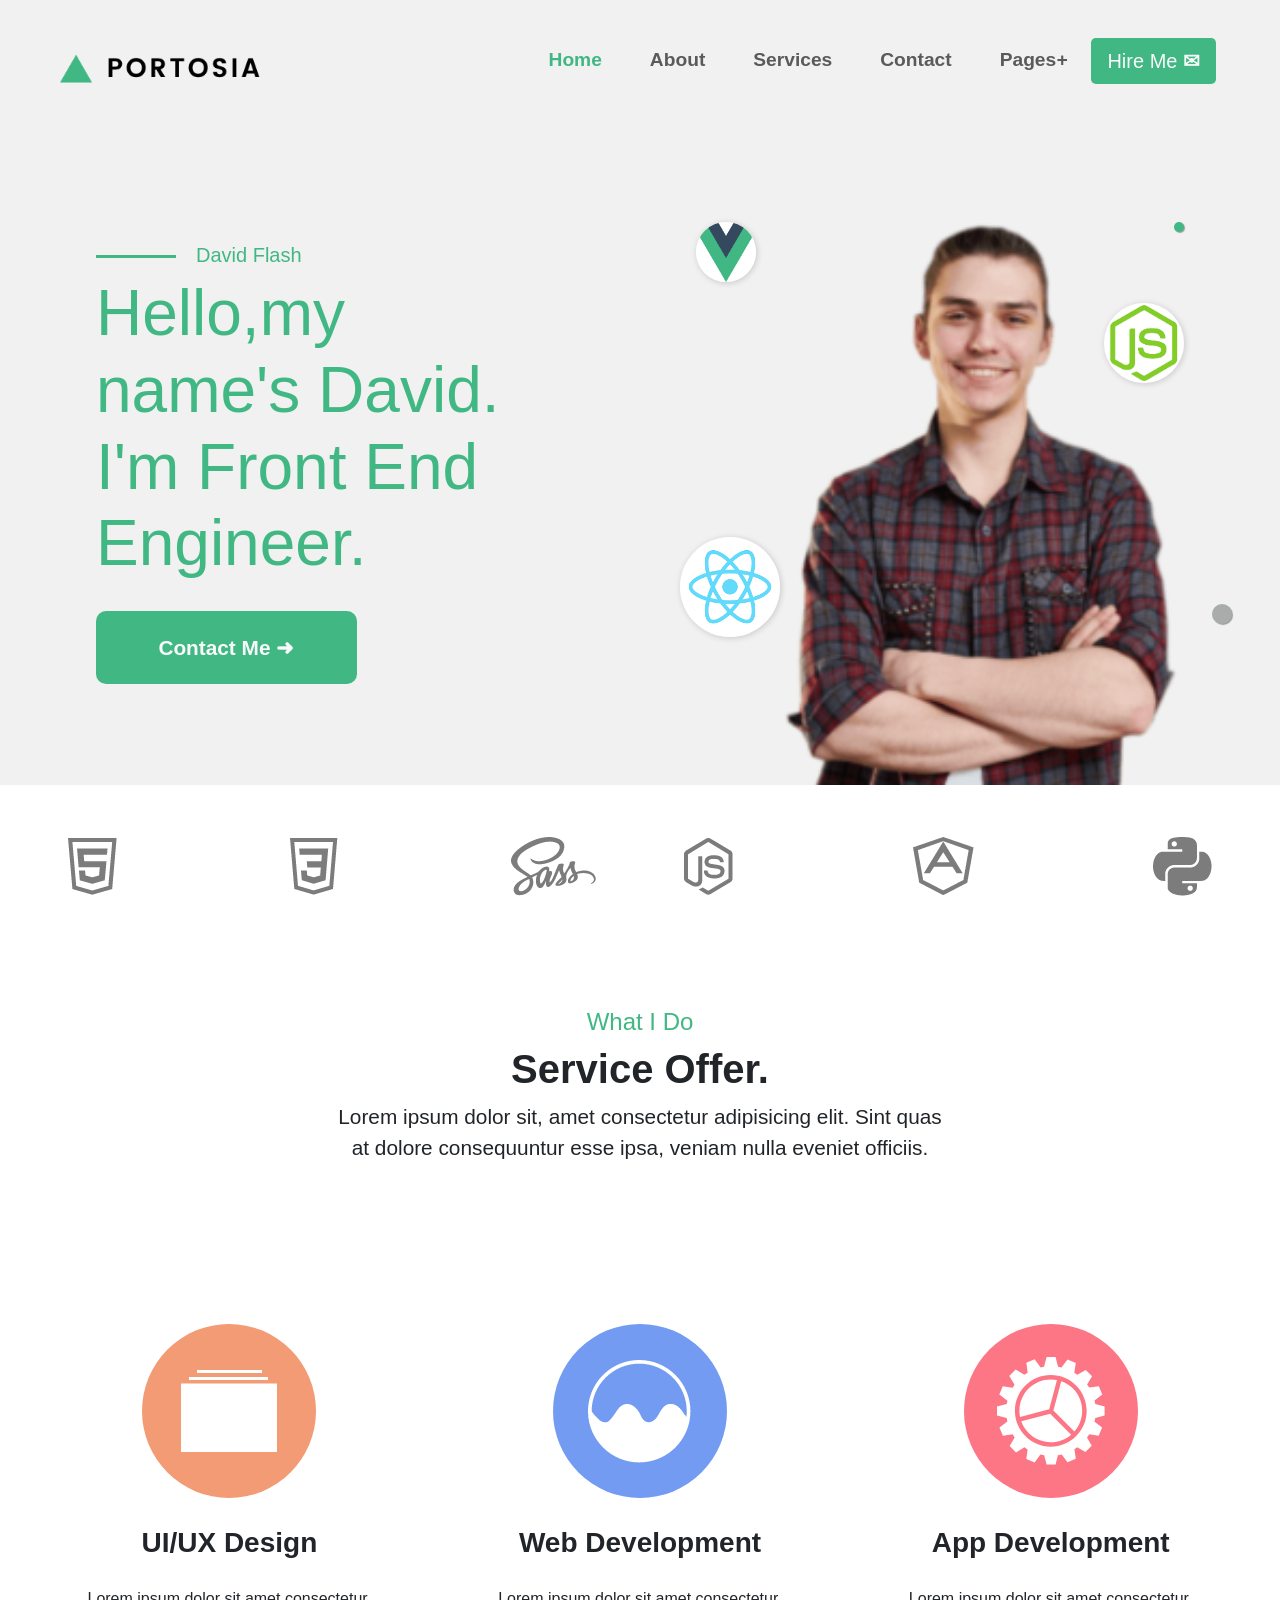
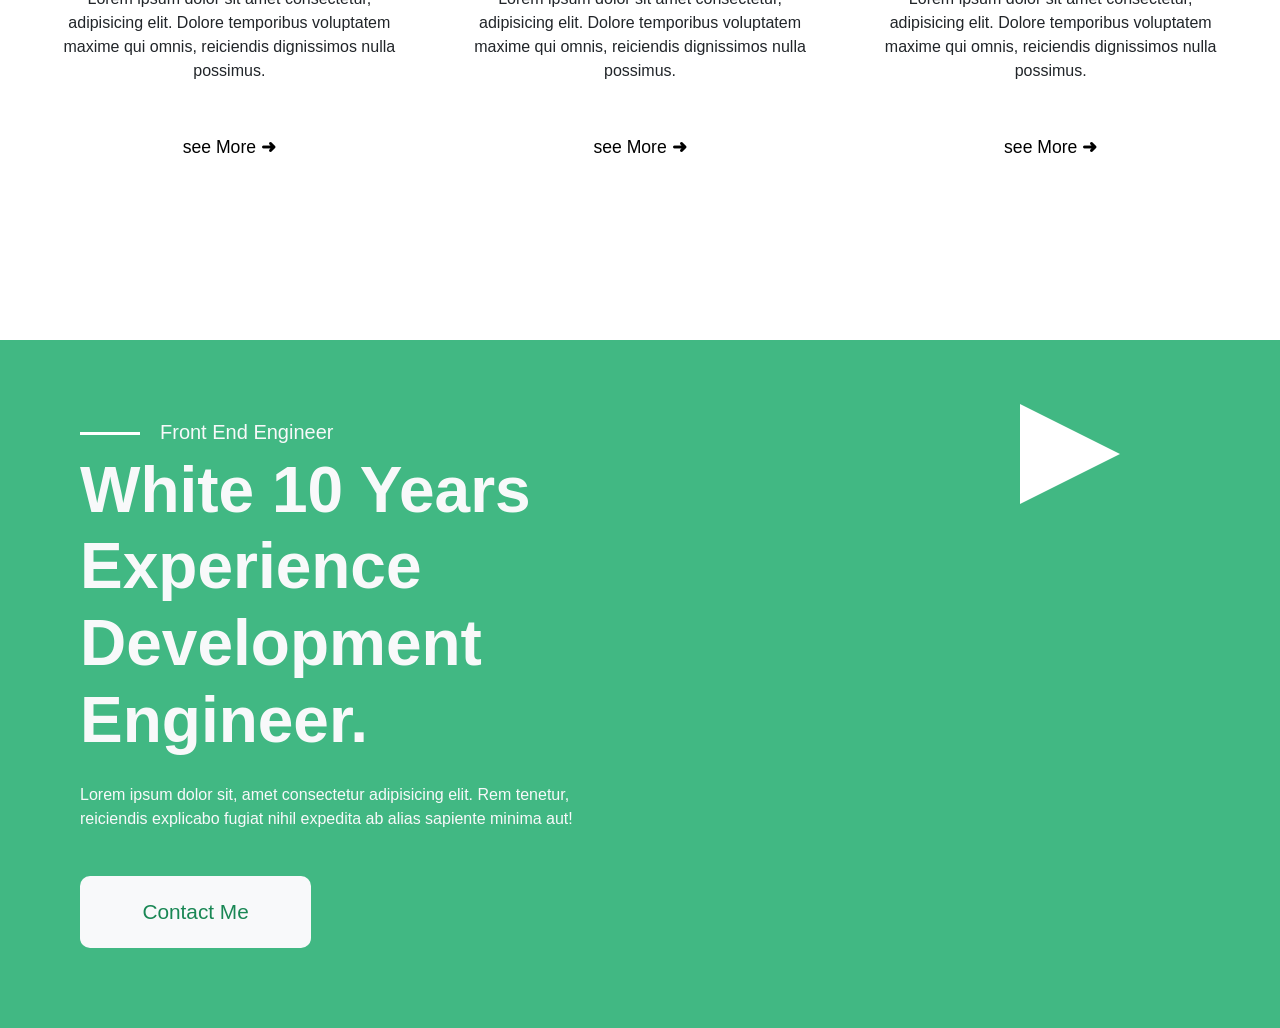
==== index.html @ 39165122 "ajouts des codes pour la section header jusqu'a service" ====
<!DOCTYPE html>
<html lang="en">
<head>
    <meta charset="UTF-8">
    <meta http-equiv="X-UA-Compatible" content="IE=edge">
    <meta name="viewport" content="width=device-width, initial-scale=1.0">
    <link rel="stylesheet" href="style.css">
    <link rel="stylesheet" href="style/fontawesome.min.css">
    <link rel="stylesheet" href="style/fontawesome.css">
     <link rel="stylesheet" href="css/bootstrap.min.css">
    <title>Document</title>
</head>
<body class="my_body">
    <header class="container-fluid content">

        <!-- /**
          * ! HEADER_MENU
        **/ -->

       <div class="header_navbar_logo d-flex justify-content-between align-items-center  py-2 px-1 py-md-4 px-md-5 ">
        <div>
            <img src="logo/logo-portosia.png" class="logo_marque" width="200px" alt="logo">
        </div>
        <ul class="liens px-0 pe-md-1" id="menu">
            <li><a href="#">Home</a></li>
            <li><a href="#">About</a></li>
            <li><a href="#">Services</a></li>
            <li><a href="#">Contact</a></li>
            <li class="liens_pages"><a href="#">Pages<i>+</i></a>
               <div class="pages_sub_liens">
                <a href="#">Portfolio</a>
                <a href="#">Portfolio Detail</a>
                <a href="#">Team</a>
                <a href="#">Pricing</a>
                <a href="#">FAQ</a>
                <a href="#">404</a>
               </div>
            </li>
            <button class="btn-lg header_bouton border-0 text-light ">Hire Me 
                <b>&#9993;</b></button>
        </ul>
        <div class="barre-menu" id="barre_menu">
            <span></span>
            <span></span>
            <span></span>
        </div>
       </div>

       <!-- /**
          * ! HEADER_MENU
        **/ -->

          <!-- /**
          * ! HEADER_MOT DE BIENVENUE ET IMAGE EN FLEX
        **/ -->

       <div class="header_bienvenue  m-1 m-md-1 d-flex align-items-center">
           <div class="header_bienvenue_texte mb-5 mb-md-5 mb-lg-0">
               <h5>David Flash</h5>
               <h1>Hello,my<br>name's David.<br>I'm Front End <br>Engineer.</h1>
               <button class=" contact_me  border-0 text-light fw-bold">Contact Me <b class="text-light">&#10140;</b></button>
           </div>
           <div class="header_bienvenue_image mb-3 mb-md-3 mb-lg-0">
                   <div class="image_profil">
                    <img class="image-fluid" src="images/profile-hero-1-233x300.png" alt="image_profil">
                   </div>
                   
                       <img class="header_bienvenue_image_logo one" src="./logo/logo vue.png" alt="vue">
               
                    <img class="header_bienvenue_image_logo two"  src="./logo/logo js.png" alt="js">
             
                    <img class="header_bienvenue_image_logo three"  src="./logo/react logo.png"  alt="react">
                 <div class="rond_vert"></div>
                 <div class="rond_grey"></div>
           
          </div>
            
       </div>
       <!-- /**
          * ! HEADER_MOT DE BIENVENUE ET IMAGE EN FLEX
        **/ -->   
    </header>

    <main>
        <!-- /**
       * ! LOGO PROGRAMMES
     **/ --> 
    </div>
    
        <div class="conteneur_logo_programmes container-fluid">
            <div class="row py-1 px-1 p-md-5 gap-5 logo ">
                <div class="col image d-flex justify-content-between align-items-center">
                     <img src="./logo/social-html5-outline-1.png" alt="html5">
                     <img src="./logo/social-css3-outline-1.png" alt="css3">
                     <img src="./logo/social-sass-1.png" alt="sass">
                </div>
                <div class="col image d-flex justify-content-between align-items-center">
                    <img src="./logo/social-nodejs-1.png" alt="js">
                    <img src="./logo/social-angular-outline-1.png" alt="angular">
                    <img src="./logo/social-python-1.png" alt="python">
                </div>
            </div>
        </div>
    <!-- /**
       * ! LOGO PROGRAMMES
     **/ --> 

       <!-- /**
       * ! SERVICE OFFER
     **/ --> 
  <div class="container-fluid offer mt-5 p-3">
             <h4 class="text-center">What I Do</h4>
             <h1 class="text-center fw-bold">Service Offer.</h1>
             <p class="text-center"> Lorem ipsum dolor sit, amet consectetur adipisicing elit. Sint quas <br> at dolore consequuntur esse ipsa, veniam nulla eveniet officiis.</p>
  </div>

       <!-- /**
       * ! SERVICE OFFER
     **/ -->


  <!-- /**
       * ! DIFFERENT COMPETENCES
     **/ -->

     <div class="container-fluid mb-5">
           <div class="competences row gap-5 p-1 p-md-3 p-lg-5">
               <div class="ui_ux_design text-center col ">
                  <img src="./images/ux_ui.png" alt="ux_design">
                  <h3 class="fw-bold">UI/UX Design</h3>
                  <p>Lorem ipsum dolor sit amet consectetur, adipisicing elit. Dolore temporibus voluptatem maxime qui omnis, reiciendis dignissimos nulla possimus.</p>
                  <button class="border-0">see More <b>&#10140;</b></button>
               </div>
               <div class="web_development text-center col ">
                <img src="./images/web-dev.png" alt="web">
                <h3 class="fw-bold">Web Development</h3>
                <p>Lorem ipsum dolor sit amet consectetur, adipisicing elit. Dolore temporibus voluptatem maxime qui omnis, reiciendis dignissimos nulla possimus.</p>
                <button class="border-0">see More <b>&#10140;</b></button>
             </div>
             <div class="app_development text-center col ">
                <img src="./images/app.png" alt="app">
                <h3 class="fw-bold">App Development</h3>
                <p>Lorem ipsum dolor sit amet consectetur, adipisicing elit. Dolore temporibus voluptatem maxime qui omnis, reiciendis dignissimos nulla possimus.</p>
                <button class="border-0">see More <b>&#10140;</b></button>
             </div>
           </div>
     </div>
     
  <!-- /**
       * ! DIFFERENT COMPETENCES
     **/ -->

<!-- /**
       * ! EXPERIENCES DEVELOPMENT ENGINEER
**/ -->
      <div class="conatiner-fluid experience">
          <h5 class="text-light">Front End Engineer</h5>
          <h1 class="text-light fw-bold">
              White 10 Years <br> Experience <br> Development <br>Engineer.
          </h1>
          <p class="display-7 text-light my-4">Lorem ipsum dolor sit, amet consectetur adipisicing elit.  Rem tenetur, <br> reiciendis explicabo fugiat nihil expedita ab alias sapiente minima aut!</p>
          <button class=" contact_me  border-0 text-success bg-light">Contact Me</button>

          <div class="experience_triangle"></div>

      </div>
      <!-- /**
       * ! EXPERIENCES DEVELOPMENT ENGINEER
**/ -->



    </main>
<script src="java.js"></script> 
</body>
</html>
---- style.css ----
*,*::after,*::before{
    padding: 0;
    margin: 0;
    box-sizing: border-box;
}
.my_body{
    
    font-family: 'Segoe UI', Tahoma, Geneva, Verdana, sans-serif;
}
.content{
    background-color: rgb(241, 241, 241);
}

/**
 * ! STYLE HEADER
                    **/

.header_bouton:hover{
    opacity: .7;
}
span{
    background-color: rgb(61, 61, 61);
    width: 25px;
    height: 5px;
    display: block;
    margin-top: .2em;
    border-radius: 10px;
    cursor: pointer;
}
.barre-menu{
    display: none;
}
.barre-menu:hover span{
    background: rgb(196, 194, 194);
}
ul{
    list-style: none;
    display: flex;
    justify-content: space-between;
    align-items: center;
    margin-top: 5em;
}
ul li{
    padding:1.4em 1em;
    margin: 0 .5em;

}
ul li:first-child a{
    color:#41B883;
}

.liens a{
    text-decoration: none;
    color: rgb(90, 90, 90);
    font-weight: 600;
    font-size: 1.2em;
}
.liens a:hover{
    color: #41B883;
}
.pages_sub_liens{
    background-color: white;
    width: 190px;
    height: auto;
    border-radius: 10px;
    display: none;
    position:absolute;
    right: 6em;
    top: 95px;
    z-index: 10;
}
.liens_pages .pages_sub_liens a{
    display: block;
    margin: .1em 0;
    padding: .3em .5em 1em .5em;
}
.pages_sub_liens a:hover{
    background: #41B883;
    color: white;
}
.pages_sub_liens a:first-child:hover{
    background: #41B883;
    border-radius: 10px 10px 0 0;
}
.pages_sub_liens a:last-child:hover{
   background: #41B883;
    border-radius: 0 0 10px 10px;
}
.liens_pages:hover .pages_sub_liens{
    display: block;
}
.header_bouton{
    background: #41B883;
}
/**
 * !  FIN STYLE HEADER
                    **/

/**
 * !  STYLE HEADER_BIENVENUE AVEC IMAGE ET HELLO
                    **/
.header_bienvenue_texte h1{
    font-size: 4em;
    color: #41B883;
}
.header_bienvenue_texte h5{
    color: #41B883;;
}
.header_bienvenue_texte h5::before{
    content: "";
    background-color:#41B883;;
    width: 80px;
    height: 3px;
    display: inline-block;
    vertical-align: middle;
    margin-right: 1em;
    
}
.contact_me{
    margin-top: 1em;
    padding: 1em 3em;
    border-radius: 10px;
    font-size: 1.3em;
    background: #41B883;
    transition: 0.6s ease all;
}
.contact_me:hover{
    transform: translateY(-10px);
}
.header_bienvenue_texte,.header_bienvenue_image{
    flex: 1;
}
.header_bienvenue_image .image_profil{
    width: 500px;
    height: auto;
    margin: 0 auto;
}
.header_bienvenue_image .image_profil img{
    width: 100%;
    height: 100%;
    object-fit: cover;
}
.header_bienvenue_texte{
 padding-left: 5em;

}
.header_bienvenue_image{
    position: relative;
}
.header_bienvenue_image_logo{
    position: absolute;
    border-radius: 100%;
    width: 100px;
    height: 100px;
    object-fit: cover;
    box-shadow: 1px 1px 6px rgba(0, 0, 0, 0.171) ;
    transition: 0.6s all ease-in-out;
}
.header_bienvenue_image_logo:hover{
    transform: translateY(-20px);
}
.header_bienvenue_image_logo.one{
    width: 60px;
    height: 60px;
    position: absolute;
    top:5em;
    left:1em;
    
}
.header_bienvenue_image_logo.two{
    width: 80px;
    height: 80px;
    position: absolute;
    right:5em;
    top: 25%;
}
.header_bienvenue_image_logo.three{
    position: absolute;
    bottom: 23%;
    left: 0;
}
.header_bienvenue_image .rond_vert{
    width: 10px;
    height: 10px;
    background:#41B883;
    position: absolute;
    border-radius: 50%;
    top: 5em;
    right:5em;
    box-shadow: 1px 1px 1px rgba(0, 0, 0, 0.356);
}
.header_bienvenue_image .rond_grey{
    width: 20px;
    height: 20px;
    background:#a8acaa;
    position: absolute;
    border-radius: 50%;
    bottom:25%;
    right:2em;
    box-shadow: 1px 1px 1px rgba(0, 0, 0, 0.356);
}


/**
 * !  STYLE HEADER_BIENVENUE AVEC IMAGE ET HELLO
                    **/
                   
/**
 * !  STYLE LOGO
**/
.logo img{
    margin: 0 .5em;
}

/**
 * !  STYLE LOGO
**/

/**
 * !  STYLE OFFER
**/
  .offer p{
      font-size: 1.3em;
      text-align: justify;
  }
  .offer h4{
      color: #41B883;
  }

/**
 * !  STYLE OFFER
**/

/**
 * !  STYLE COMPETENCES
**/
.ui_ux_design,.web_development,.app_development{
    height:600px;
    padding: 5em;
    border-radius: 25px;
}
.ui_ux_design:hover,.web_development:hover,.app_development:hover{
    box-shadow: 1px 1px 10px rgba(0, 0, 0, 0.527);
}
.ui_ux_design h3,.ui_ux_design p,.ui_ux_design button,.web_development h3,.web_development p ,.web_development button,.app_development h3,.app_development p,.app_development button{
    margin: 1em 0;
}
.competences button{
    width: 200px;
    height: 60px;
    padding: 0 1em;
    border-radius: 10px;
    font-size: 1.1em;
    background-color: transparent;
}
.competences button:hover{
    background-color: rgb(1, 46, 1);
    color: white;
}

/**
 * !  STYLE COMPETENCES
**/

/**
 * !  STYLE  EXPERIENCES DEVELOPMENT ENGINEER
**/
.experience h5::before{
    content: "";
    background-color:#ffffff;;
    width: 60px;
    height: 3px;
    display: inline-block;
    vertical-align: middle;
    margin-right: 1em;
}
.experience h1{
    font-size: 4em;
}
.experience{
    padding-left: 5em;
    padding: 5em 0 5em 5em;
    background:#41B883 ;
   
}
/**
 * !  STYLE  EXPERIENCES DEVELOPMENT ENGINEER
**/

.experience{
    position: relative;
}
.experience_triangle{
    width: 0;
    height: 0;
    border-top: 50px solid transparent;
    border-left: 100px solid white;
    border-bottom: 50px solid transparent;
    position: absolute;
    top:4em;
    right:10em;
    transition: 0.6s ease-in-out all;
    
  
}
.experience_triangle:hover{
    transform: rotate(20deg);
}


/**
 * !  STYLE  EXPERIENCES DEVELOPMENT ENGINEER
**/




 /**
 * !  style MEDIA QUERIES :1024px;
**/                   

@media (max-width:1024px) {
    /**
 * !  fin style header
                    **/
    .header_bienvenue_image_logo.three{
    bottom: 23%;
    left: -3em;
}  
.header_bienvenue_texte h5::before{
    display: none;
}              
    .logo_marque{
        width: 150px;
    }
    header{
        background-color: rgb(241, 241, 241);

    }
    .header_bienvenue {
        flex-direction: column;
    }
    .header_bienvenue_texte{
        order: 2;
        text-align: center;
    }
    ul button{
        display: none;
    }
    ul{
        display: block;
        position: absolute;
        top:-70%;
        background-color: rgb(255, 255, 255);
        width: 100%;
        left: 0;
        border-radius: 25px;
        z-index: 1;
        transition: 0.6s all ease;
        overflow: hidden;
        
    }
    ul li{
        padding: 1em;
        margin: 0;
    }
    ul li a{
        margin: 0;
    }
    ul li:first-child{
        background-color:rgb(112, 173, 112);
        border-radius: 25px 25px 0 0;
    }
    ul li:first-child a{
        color: white;
    }
    ul li:hover a{
        color: white;
    }
    ul li:hover{
        background-color:rgb(112, 173, 112);
    }
   
    .barre-menu{
        display: block;
        align-self: flex-start;
    }
    .ferme span:nth-child(2){
           opacity: 0;
    }
    .ferme span:nth-child(1){
        transform: rotate(43deg);
         transform: translateY(15px);
    }
    .ferme span:nth-child(3){
        transform: rotate(93deg);
       
      
   
    }
    .show{
        top: 60px;
    }
  
    .liens_pages:hover .pages_sub_liens{
        display: none;
    }
    /**
 * !  fin style header
                    **/
}
 /**
 * !  style MEDIA QUERIES :1024px;
**/ 

 /**
 * !  style MEDIA QUERIES :700px;
**/    
@media (max-width:700px) {

    .header_bienvenue_image .rond_grey{
        
        right:0;
    }
    .header_bienvenue_image_logo.one{
        top:2em;
        left:1em;
        
    }
    .header_bienvenue_image_logo.two{
        right:2em;
    }
    .header_bienvenue_image_logo.three{
        width: 80px;
         height: 80px;
        bottom: 23%;
        left: -1em;
    }
    
    
    .ui_ux_design,.web_development,.app_development{
        padding: 1em;
    }
    .experience h1{
        font-size: 4em;
    }
    .experience{
        padding-left:3em;
        padding: 5em 0 5em 3em;
       
    }
    .experience_triangle{
        
        top:1em;
        right:0;
     
        
      
    }
}
 /**
 * !  style MEDIA QUERIES :700px;
**/ 

 /**
 * !  style MEDIA QUERIES :500px;
**/ 
@media (max-width:500px) {
 
    .experience h1{
        font-size: 3em;
    }
    .experience{
        padding: 3em 0 0 0;
        text-align: center;
       
    }
    .ui_ux_design,.web_development,.app_development{
        height:550px;
        padding: 2em;
    }
  
    .ui_ux_design h3,.ui_ux_design p,.ui_ux_design button,.web_development h3,.web_development p ,.web_development button,.app_development h3,.app_development p,.app_development button{
        margin: .8em 0;
    }
    .header_bienvenue_texte{
        padding-left: 2em;
       
       }
       .header_bienvenue_image .image_profil{
        width: 400px;
        height: auto;
        margin: 0 auto;
    }
}
 /**
 * !  style MEDIA QUERIES :500px;
**/ 

 /**
 * !  style MEDIA QUERIES :400px;
**/ 

@media (max-width:400px) {
    .logo_marque{
        width: 120px;
    }

    .header_bienvenue_texte h1{
        font-size: 3em;
        color: #41B883;
    }
    
 
    .experience h1{
        font-size: 2.5em;
    }
    .experience{
        padding-left:0;
        padding: 5em 0 5em .3em;
       
    }
    .header_bienvenue_texte{
        padding-left: .5em;
       
       }
       .header_bienvenue_image .image_profil{
        width:100%;
        height: auto;
        margin: 0 auto;
    }
    
}
 /**
 * !  style MEDIA QUERIES :400px;
**/
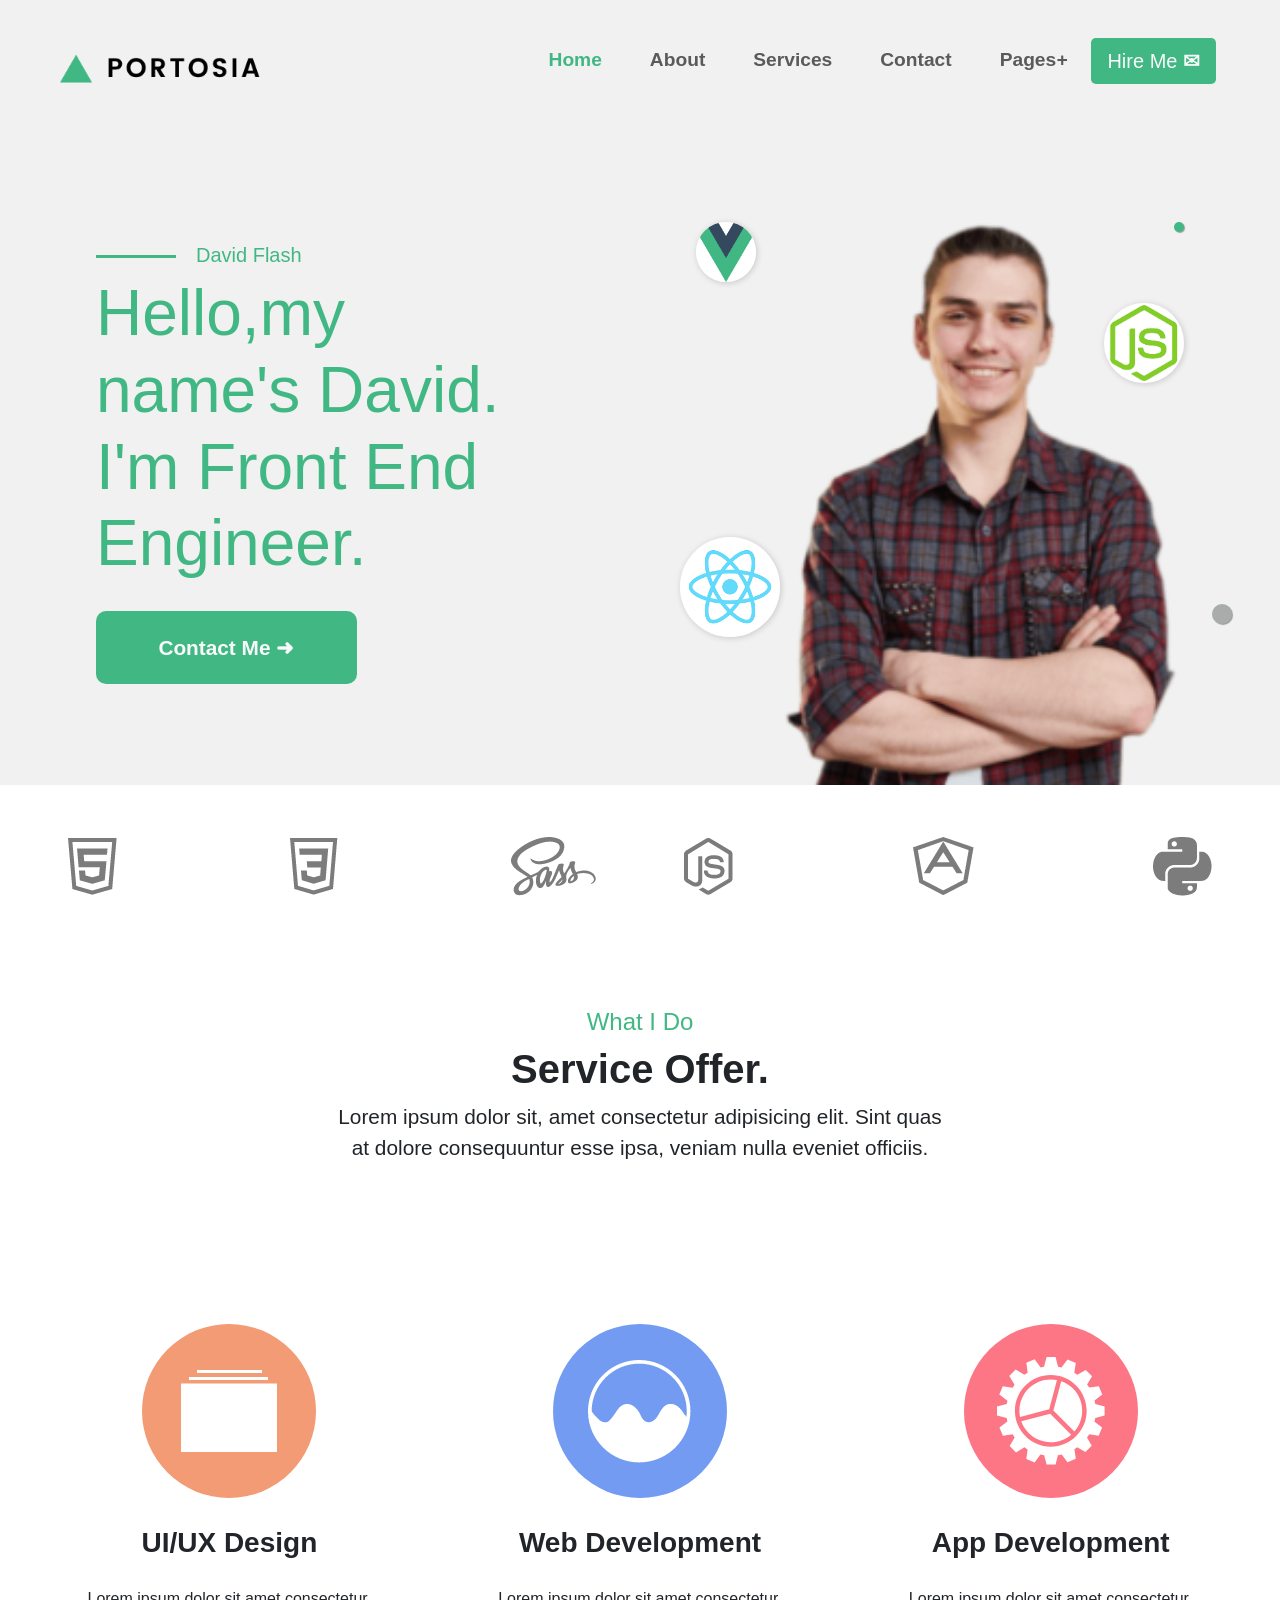
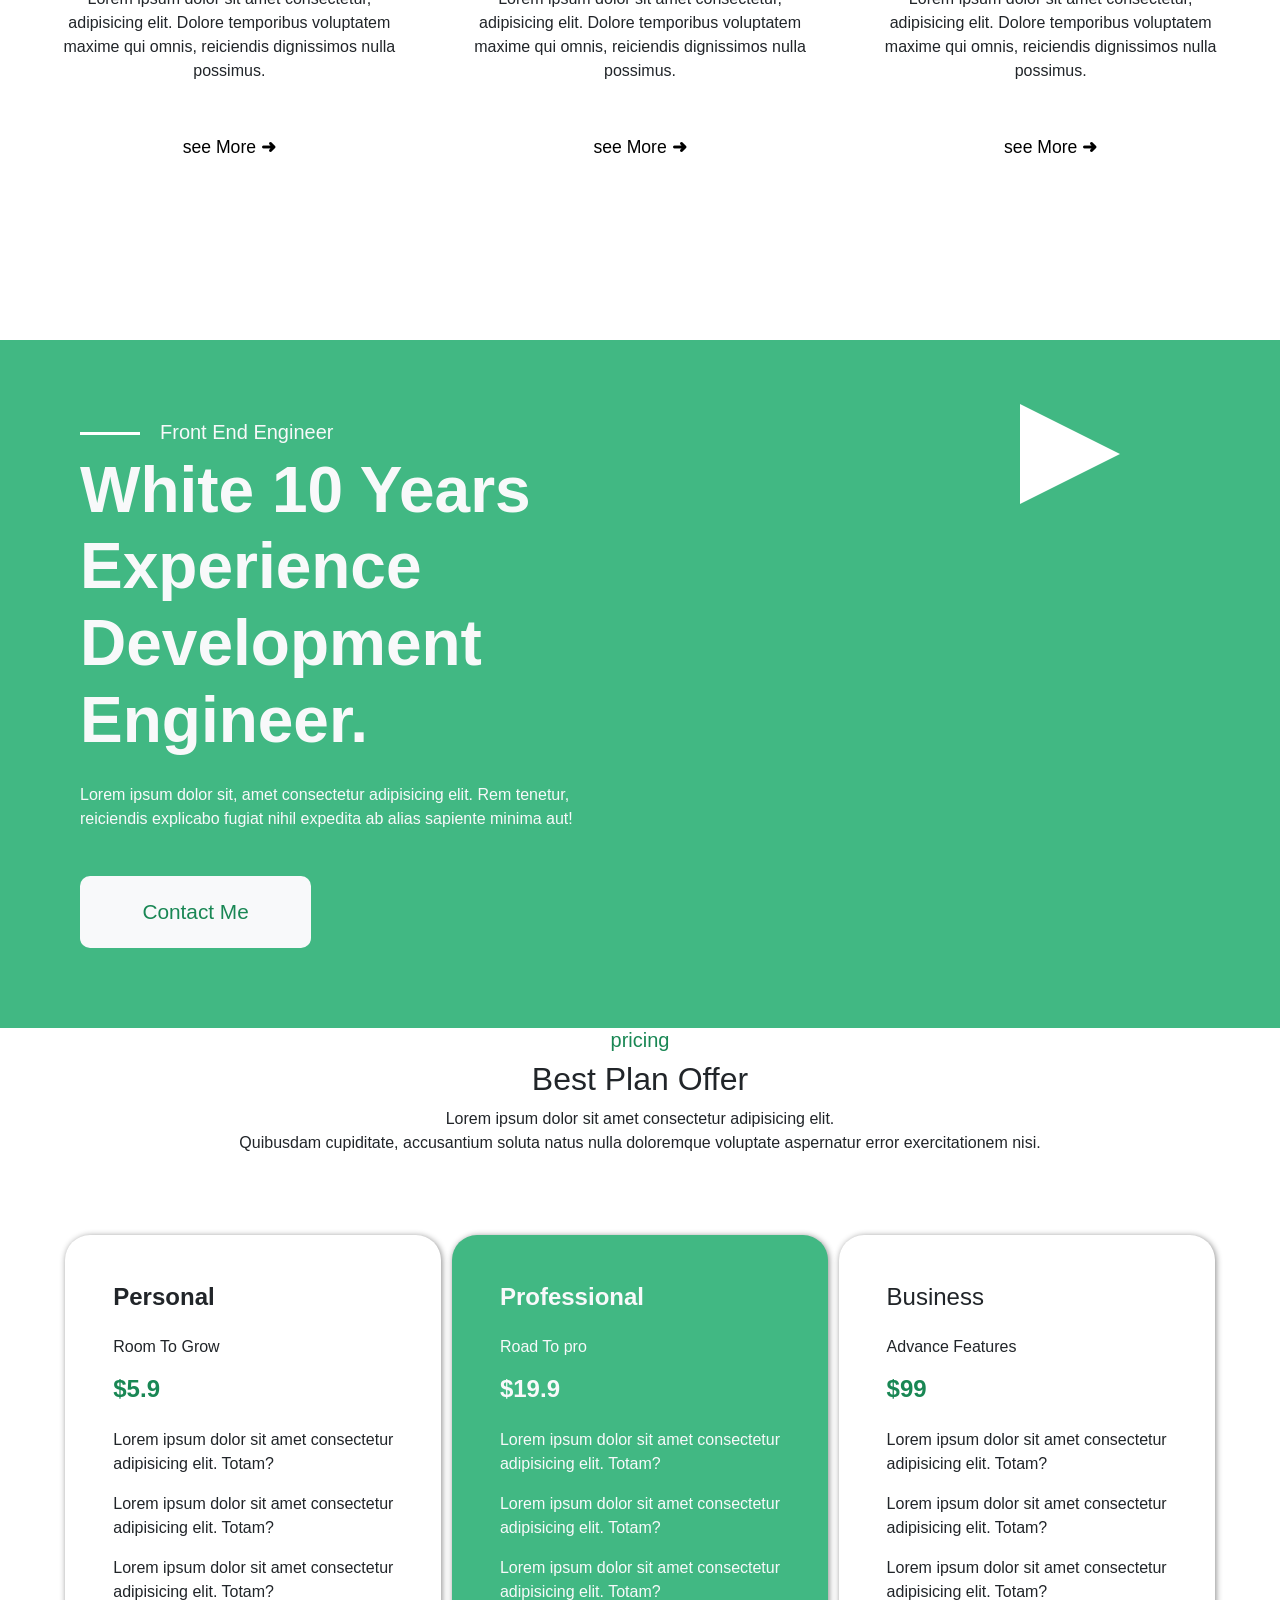
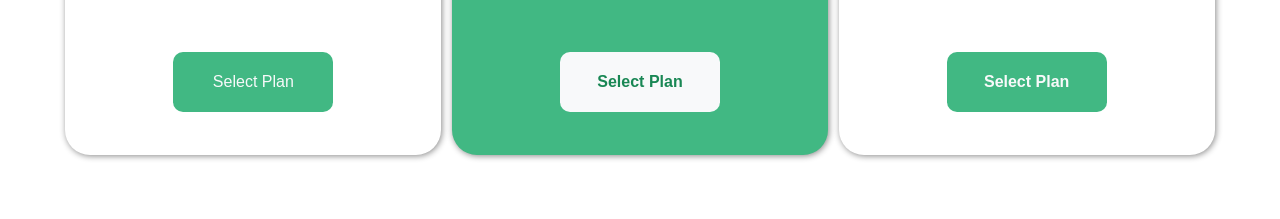
==== commit 46e99bd8: "code pour prix" ====
--- a/index.html
+++ b/index.html
@@ -169,6 +169,59 @@
 **/ -->
 
 
+    <!-- /**
+       * ! PRIX
+**/ -->
+
+
+<div class="container-fluid">
+    <h5 class="text-center text-success">pricing</h5>
+    <h2 class="text-center">Best Plan Offer</h2>
+    <p class="text-center">Lorem ipsum dolor sit amet consectetur adipisicing elit. <br> Quibusdam cupiditate, accusantium soluta natus nulla doloremque voluptate aspernatur error exercitationem nisi.</p>
+   <div class="d-flex flex-wrap  p-0 p-md-5 prix justify-content-between align-items-center">
+       <div class="one">
+        <h4 class="fw-bold">Personal</h4>
+        <p>Room To Grow</p>
+        <h4 class="fw-bold text-success">$5.9</h4>
+        <p>Lorem ipsum dolor sit amet consectetur <br> adipisicing elit. Totam?</p>
+        <p>Lorem ipsum dolor sit amet consectetur <br> adipisicing elit. Totam?</p>
+        <p>Lorem ipsum dolor sit amet consectetur <br> adipisicing elit. Totam?</p>
+        <button class="border-0 text-light">Select Plan</button>
+       </div>
+       <div class="two">
+        <h4 class="text-light fw-bold">Professional</h4>
+        <p class="text-light">Road To pro</p>
+        <h4 class="fw-bold text-light">$19.9</h4>
+        <p class="text-light">Lorem ipsum dolor sit amet consectetur <br> adipisicing elit. Totam?</p>
+        <p class="text-light">Lorem ipsum dolor sit amet consectetur <br> adipisicing elit. Totam?</p>
+        <p class="text-light">Lorem ipsum dolor sit amet consectetur <br> adipisicing elit. Totam?</p>
+        <button class="border-0 text-success bg-light fw-bold">Select Plan</button>
+       </div>
+       <div class="three">
+        <h4>Business</h4>
+        <p>Advance Features</p>
+        <h4 class="fw-bold text-success">$99</h4>
+        <p>Lorem ipsum dolor sit amet consectetur <br> adipisicing elit. Totam?</p>
+        <p>Lorem ipsum dolor sit amet consectetur <br> adipisicing elit. Totam?</p>
+        <p>Lorem ipsum dolor sit amet consectetur <br> adipisicing elit. Totam?</p>
+        <button class="border-0 text-light fw-bold">Select Plan</button>
+       </div>
+   </div>
+</div>
+
+
+
+
+
+
+
+
+
+    <!-- /**
+       * ! PRIX
+**/ -->
+
+
 
     </main>
 <script src="java.js"></script> 
--- a/style.css
+++ b/style.css
@@ -534,3 +534,41 @@
  /**
  * !  style MEDIA QUERIES :400px;
 **/ 
+
+
+ /**
+ * !  STYLE PRIX
+**/ 
+
+.prix .one,.prix .two,.prix .three{
+    height: 520px;
+    background:white;
+    box-shadow: 1px 1px 6px rgba(0, 0, 0, 0.466);
+    padding: 3em 3em 3em 3em;
+    border-radius: 25px;
+}
+.prix .two{
+    background: #41B883 ;
+}
+.prix *{
+    margin-bottom:1em;
+}
+.prix button{
+    width: 160px;
+    height: 60px;
+    background:#41B883;
+    padding: 0 .5em;
+    border-radius: 10px;
+    margin-left:50%;
+    transform: translateX(-50%);
+    margin-top: 2em;
+}
+.prix div {
+   margin: 1em auto;
+}
+
+
+
+ /**
+ * !  STYLE PRIX
+**/
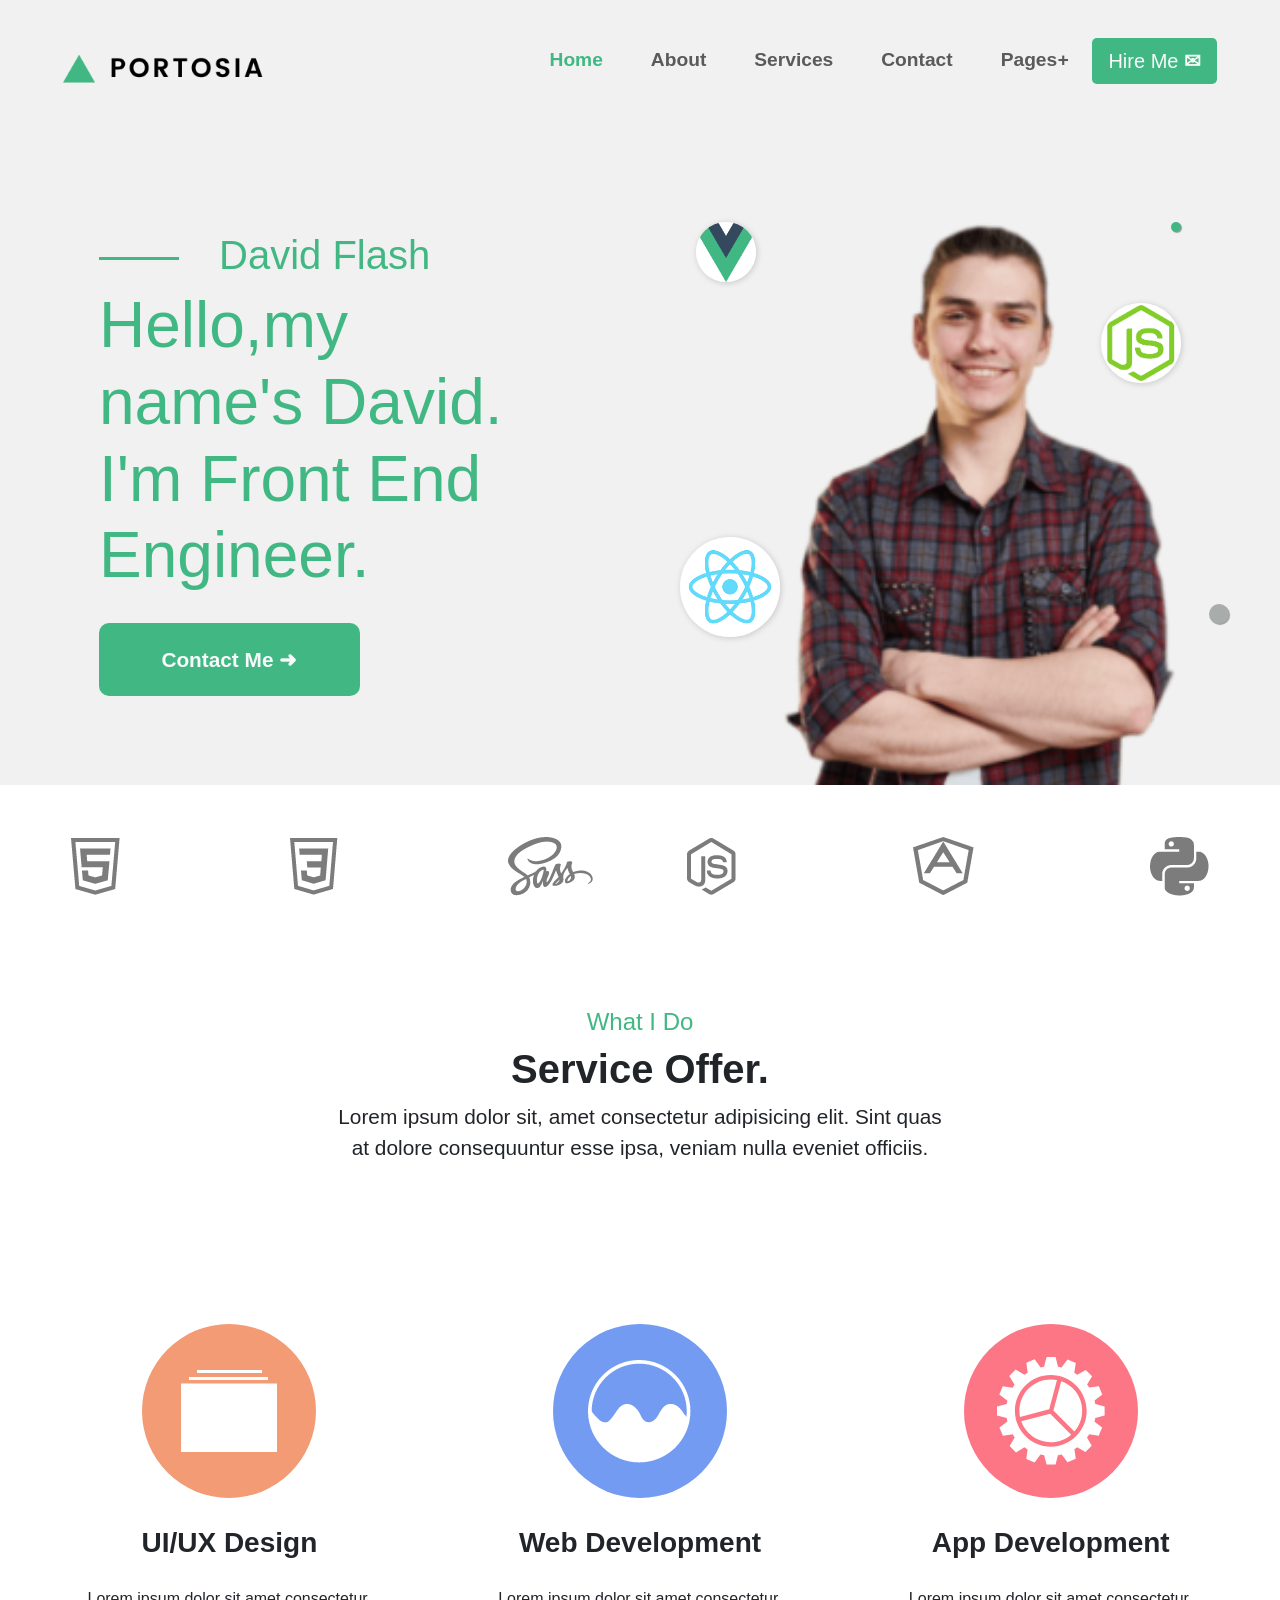
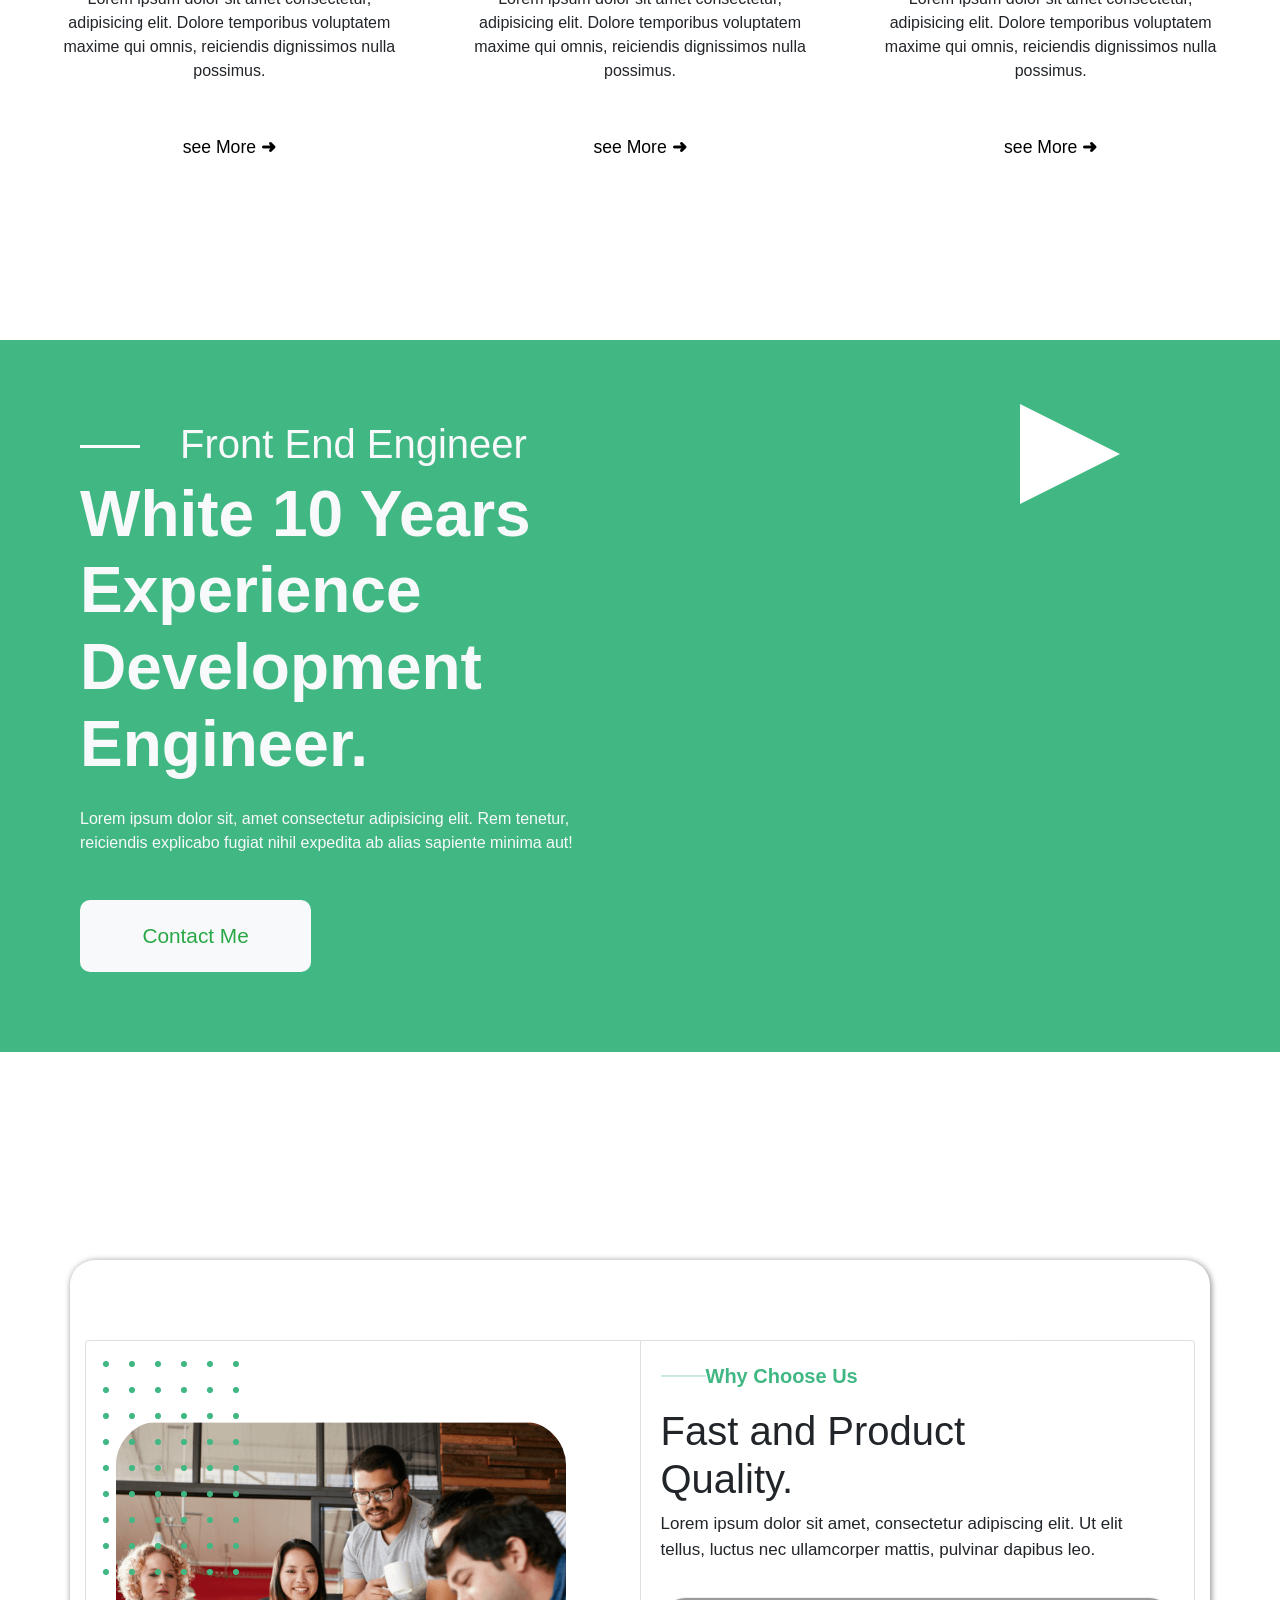
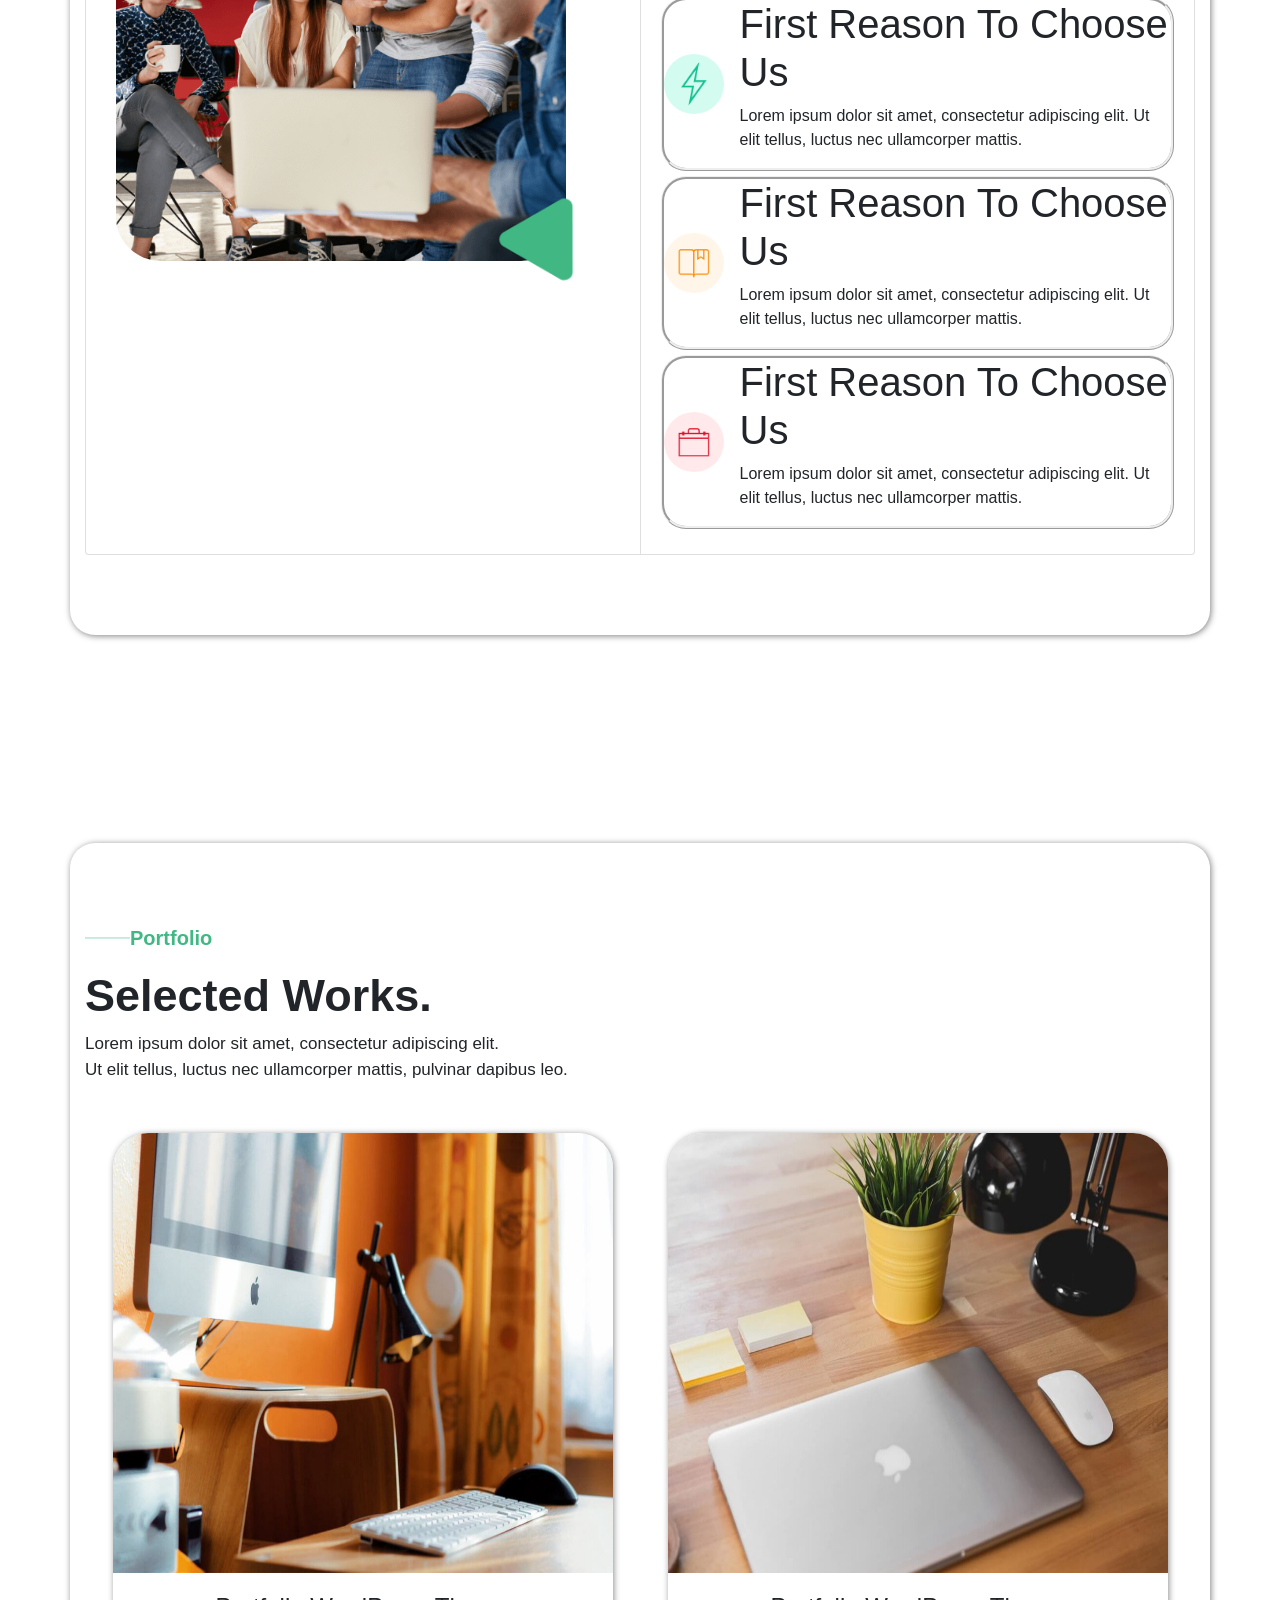
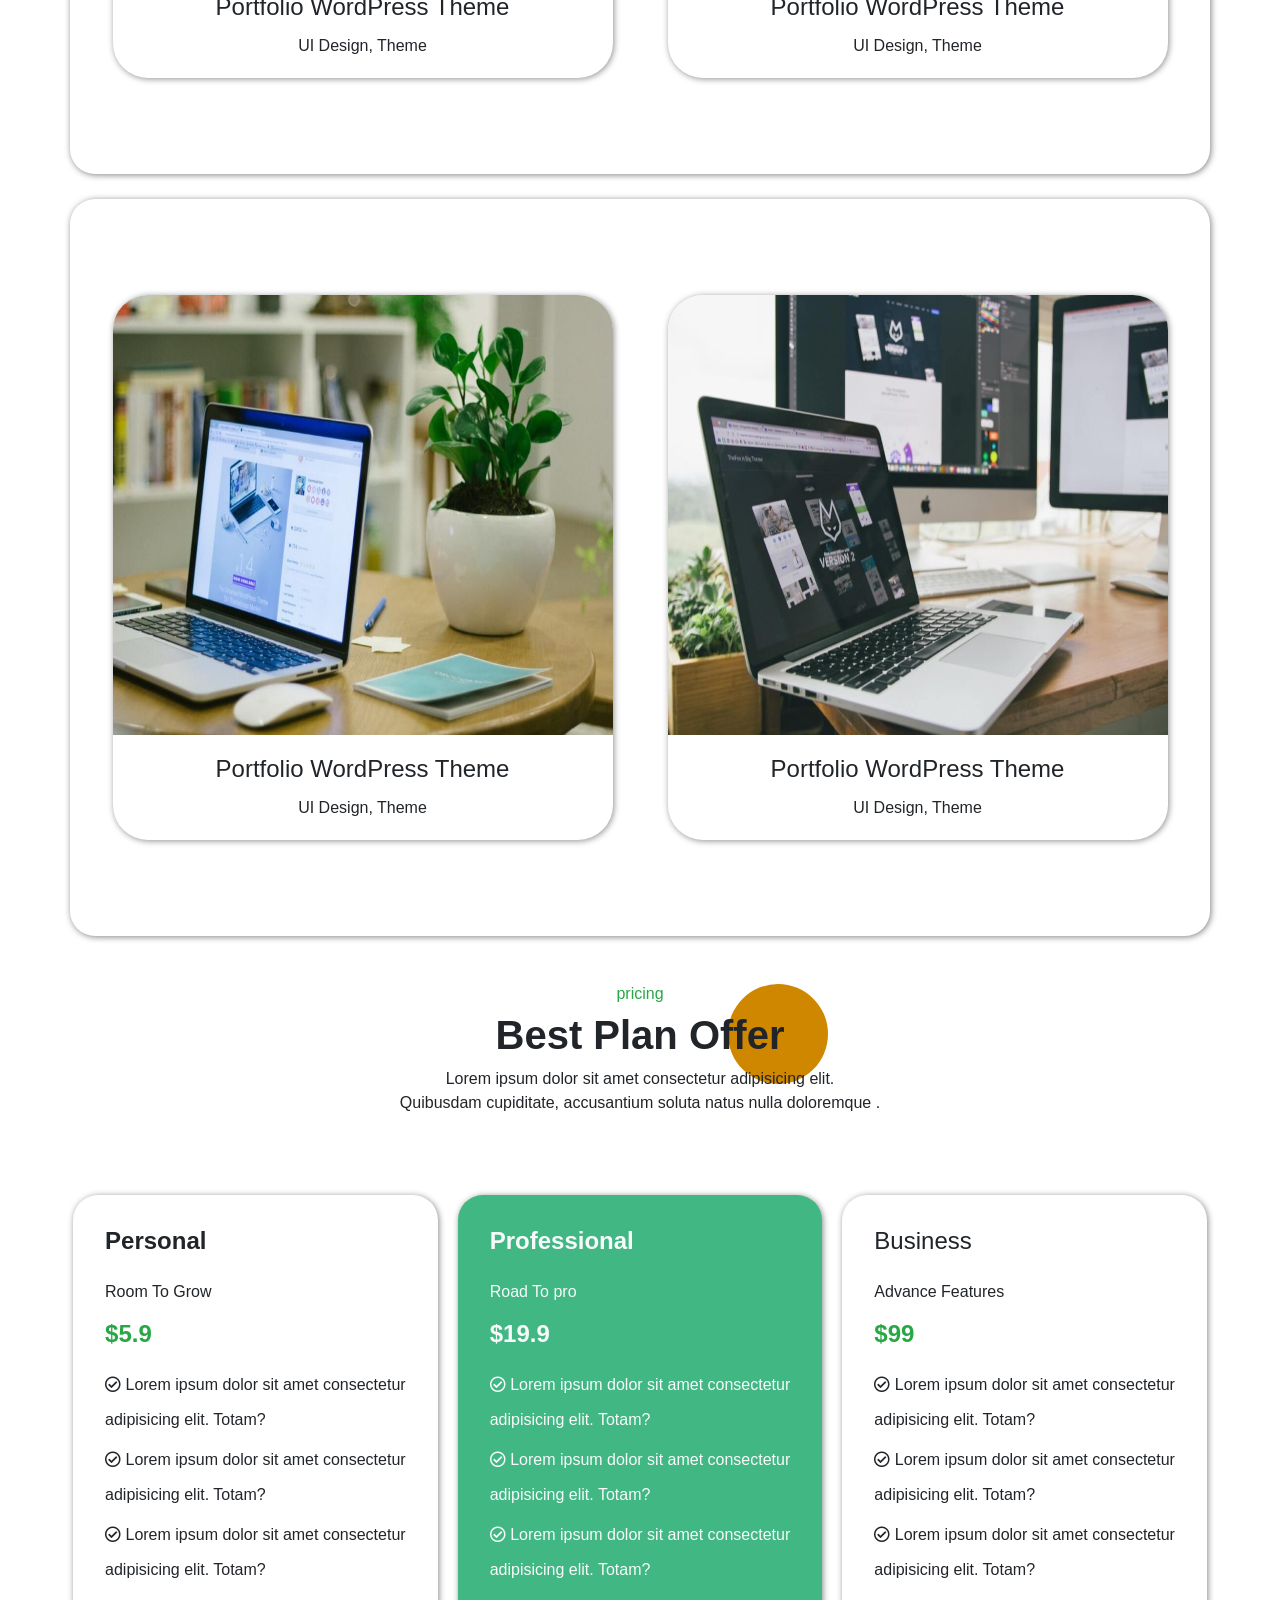
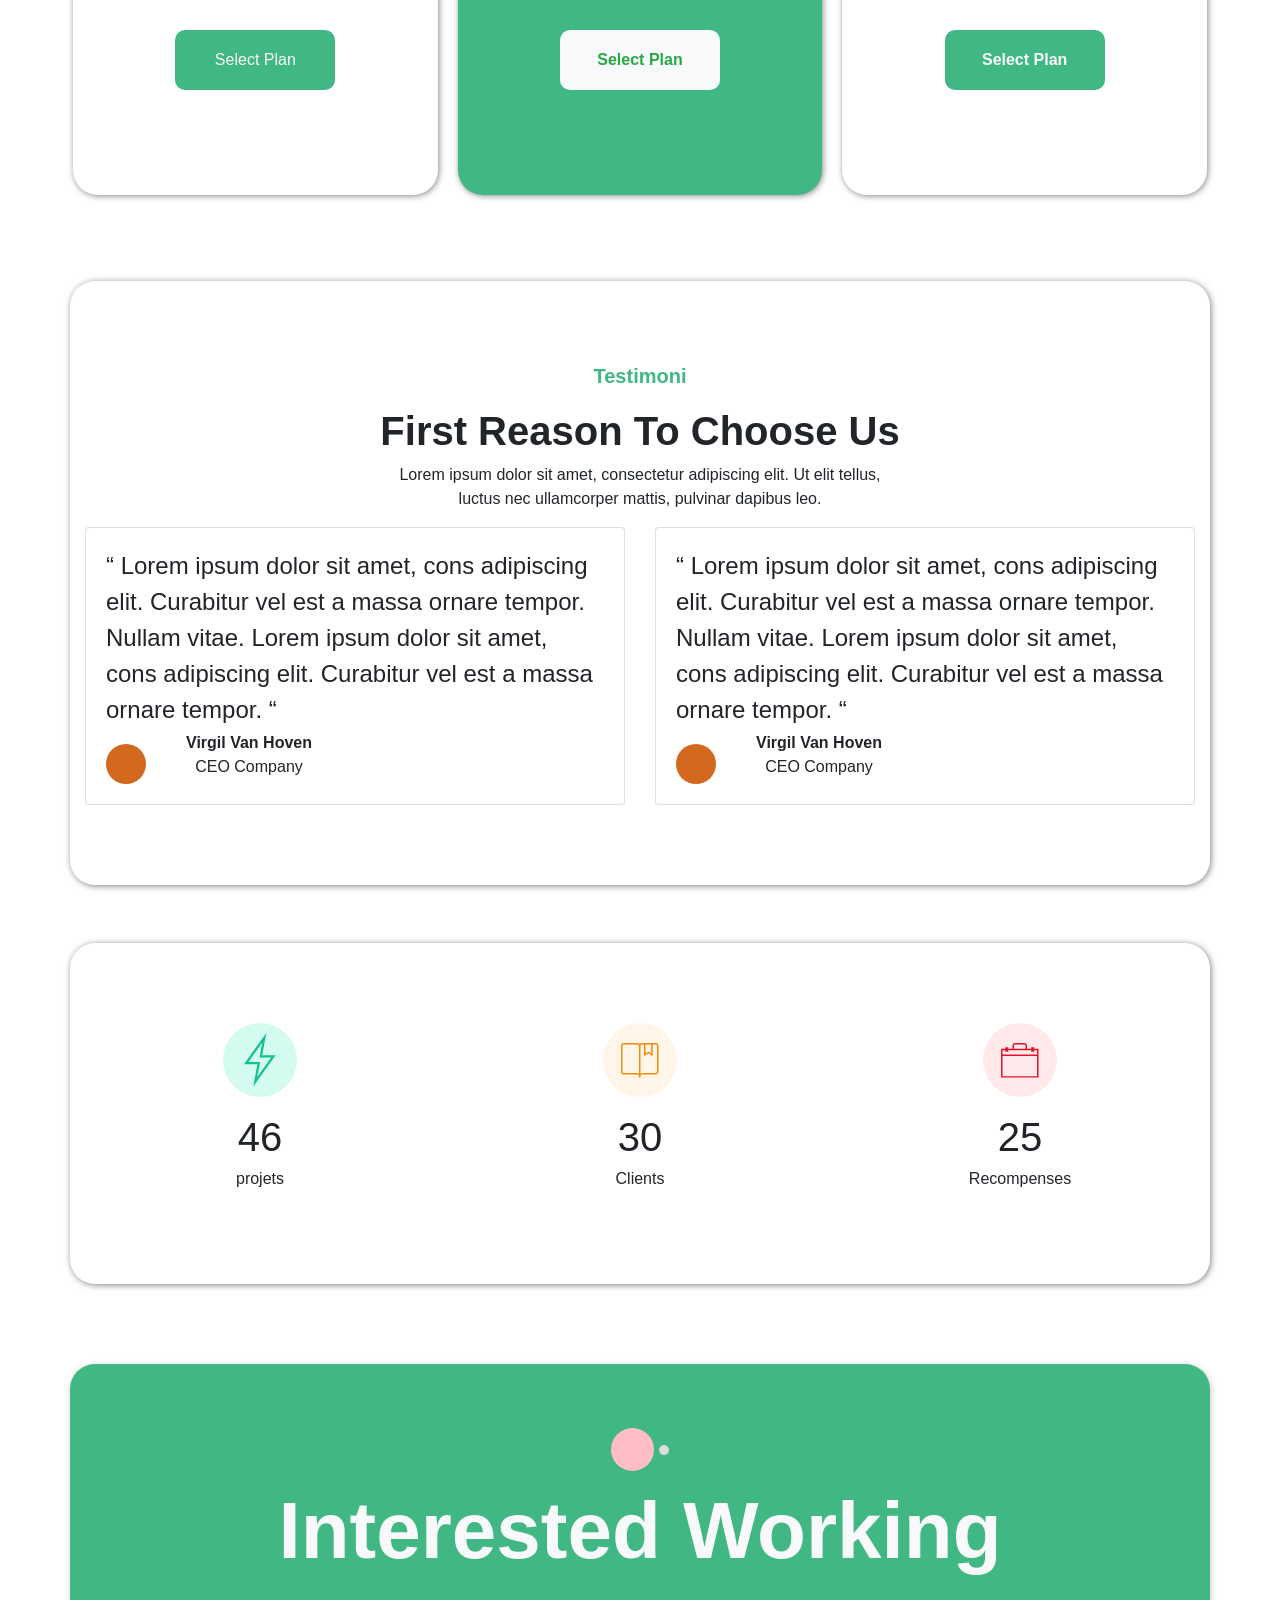
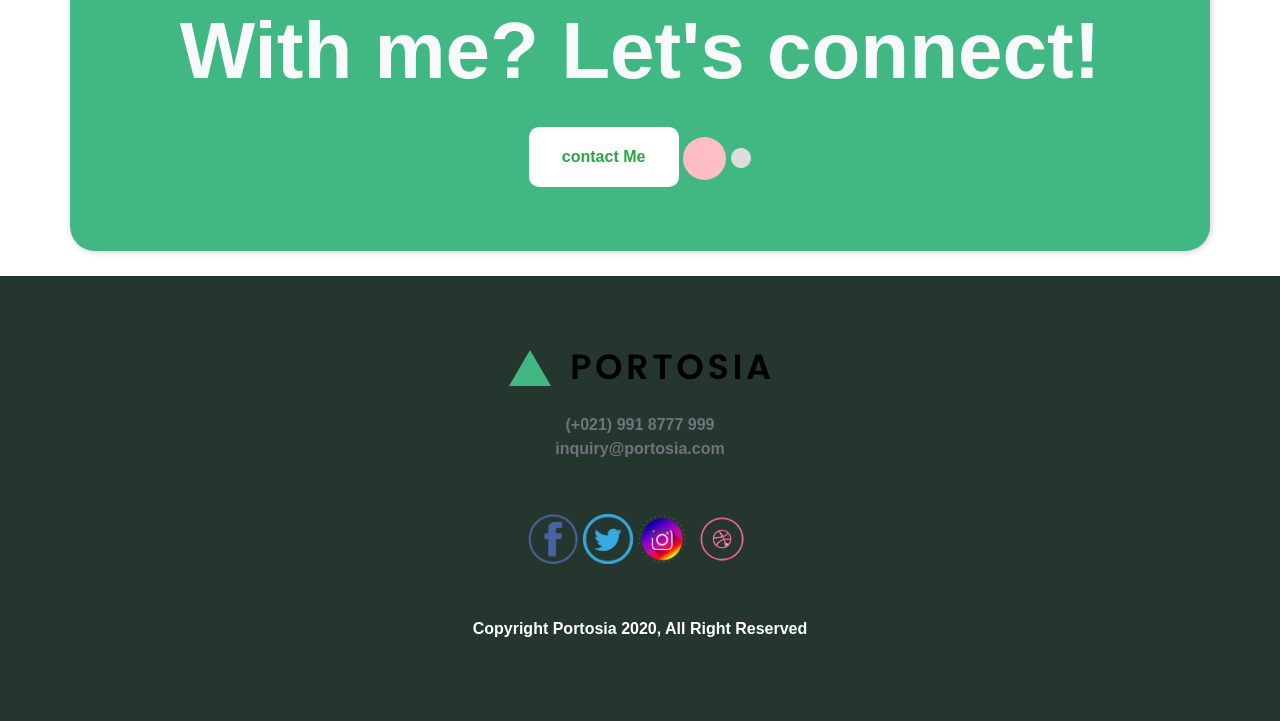
==== commit 048d767f: "version finale du projet website responsive" ====
--- a/index.html
+++ b/index.html
@@ -8,6 +8,12 @@
     <link rel="stylesheet" href="style/fontawesome.min.css">
     <link rel="stylesheet" href="style/fontawesome.css">
      <link rel="stylesheet" href="css/bootstrap.min.css">
+     <link rel="stylesheet" href="css1/chal.css">
+     <link rel="stylesheet" href="https://stackpath.bootstrapcdn.com/bootstrap/4.3.1/css/bootstrap.min.css">
+     <script src="https://ajax.googleapis.com/ajax/libs/jquery/1.12.4/jquery.min.js"></script>
+     <script src="https://stackpath.bootstrapcdn.com/bootstrap/4.3.1/js/bootstrap.min.js"></script>
+     <link rel="stylesheet" href="https://use.fontawesome.com/releases/v5.7.0/css/all.css" integrity="sha384-lZN37f5QGtY3VHgisS14W3ExzMWZxybE1SJSEsQp9S+oqd12jhcu+A56Ebc1zFSJ" crossorigin="anonymous">
+     <link rel="stylesheet" href="styles.css">
     <title>Document</title>
 </head>
 <body class="my_body">
@@ -170,55 +176,328 @@
 
 
     <!-- /**
+       * ! WORK-IMAGES
+**/ -->
+ 
+<div class="container">
+  
+    <div class="card-group">
+      <div class="card">
+        <div class="card-body text-center">
+            <img src="imgs/people-meeting-2-1.png" alt="" width="450px" height="440px" class="people">
+            <img src="imgs/dots-icon-1.png" alt="" class="point-point" width="136px" height="214px">
+            <img src="imgs/triangle-green-1.png" alt="" class="triangle" width="123px" height="118px">
+        </div>
+      </div>
+
+
+
+      <div class="card">
+        <div class="card-body text-center">
+            <div class="poukoi">
+                <hr class="hachere"></hr>
+                <p class="why">Why Choose Us</p>
+            </div>
+
+
+            <div class="fast-lorem">
+                <h1>Fast and Product <br>
+                    Quality.
+                </h1>
+
+                <p class="lorem">
+                    Lorem ipsum dolor sit amet, consectetur adipiscing elit.
+                    Ut elit tellus, luctus nec ullamcorper mattis, 
+                    pulvinar dapibus leo.
+                </p>
+            </div>
+
+
+            <div class="media medias">
+                <img src="imgs/icon-light-1.png" class="align-self-center mr-3" style="width:60px">
+                <div class="media-body">
+                <h5 class="text-left">First Reason To Choose Us</h5>
+                <p class="text-left">Lorem ipsum dolor sit amet,
+                    consectetur adipiscing elit. 
+                    Ut elit tellus, luctus nec 
+                    ullamcorper mattis.
+                </p>
+                </div>
+            </div>
+
+            <div class="media medias">
+                <img src="imgs/icon-briefcast-1.png" class="align-self-center mr-3" style="width:60px">
+                <div class="media-body">
+                <h5 class="text-left">First Reason To Choose Us</h5>
+                <p class="text-left">Lorem ipsum dolor sit amet,
+                    consectetur adipiscing elit. 
+                    Ut elit tellus, luctus nec 
+                    ullamcorper mattis.
+                </p>
+                </div>
+            </div>
+
+            <div class="media medias">
+                <img src="imgs/icon-bookmark-1.png" class="align-self-center mr-3" style="width:60px">
+                <div class="media-body">
+                <h5 class="text-left">First Reason To Choose Us</h5>
+                <p class="text-left">Lorem ipsum dolor sit amet,
+                    consectetur adipiscing elit. 
+                    Ut elit tellus, luctus nec 
+                    ullamcorper mattis.
+                </p>
+                </div>
+            </div>
+        </div>
+      </div>
+      
+    </div>
+
+</div>
+
+    <div class="container Portfolio_images_works">
+
+        <div class="poukoi">
+            <hr class="hachere"></hr>
+            <p class="why">Portfolio</p>
+        </div>
+
+        <div class="fast-lorem">
+            <h1 class="h1">Selected Works.</h1>
+
+            <p class="lorem">
+                Lorem ipsum dolor sit amet, 
+                consectetur adipiscing elit. <br>
+                Ut elit tellus, luctus nec 
+                ullamcorper mattis, 
+                pulvinar dapibus leo.
+            </p>
+        </div>
+        
+        <div class="d-flex justify-content-between align-items-center flex-wrap">
+              
+                <div class="carte" style="width:500px">
+                      <img class="img1" src="imgs/pexels-tom-swinnen-10346462-1-1024x682.jpg" alt="Card image" width="550px" height="440px"  style="width:100%">
+                      <div class="card-body">
+                        <h4 class="card-title">Portfolio WordPress Theme</h4>
+                        <p class="card-text">UI Design, Theme</p>
+                      </div>
+                </div>
+                
+                <div class="cartes" style="width:500px">
+                      <img class="img1" src="imgs/pexels-toni-cuenca-577558-1-1024x682.jpg" alt="Card image" width="550px" height="440px"  style="width:100%">
+                      <div class="card-body">
+                        <h4 class="card-title">Portfolio WordPress Theme</h4>
+                        <p class="card-text">UI Design, Theme</p>
+                      </div>
+                </div>
+          </div>
+          
+    </div>
+
+    <div class="container marge">
+        <div class=" d-flex justify-content-between align-items-center flex-wrap">
+                <div class="carte" style="width:500px">
+                      <img class="img1" src="imgs/pexels-tranmautritam-68763-1-1024x682.jpg" alt="Card image" width="550px" height="440px"  style="width:100%">
+                      <div class="card-body">
+                        <h4 class="card-title">Portfolio WordPress Theme</h4>
+                        <p class="card-text">UI Design, Theme</p>
+                      </div>
+                </div>
+                
+                <div class="cartes" style="width:500px">
+                      <img class="img1" src="imgs/pexels-tranmautritam-285814-1-1024x682.jpg" alt="Card image" width="550px" height="440px"  style="width:100%">
+                      <div class="card-body">
+                        <h4 class="card-title">Portfolio WordPress Theme</h4>
+                        <p class="card-text">UI Design, Theme</p>
+                      </div>
+                </div>
+          </div>
+    </div>
+       <!-- /**
+       * ! WORK-IMAGES
+**/ -->
+
+    
+
+
+    <!-- /**
        * ! PRIX
 **/ -->
 
 
-<div class="container-fluid">
-    <h5 class="text-center text-success">pricing</h5>
-    <h2 class="text-center">Best Plan Offer</h2>
-    <p class="text-center">Lorem ipsum dolor sit amet consectetur adipisicing elit. <br> Quibusdam cupiditate, accusantium soluta natus nulla doloremque voluptate aspernatur error exercitationem nisi.</p>
+<div class="container-fluid mt-5">
+    <div class="best_plan_offer">
+        <h6 class="text-center text-success">pricing</h6>
+    <h1 class="text-center fw-bold">Best Plan Offer</h1>
+    <p class="text-center">Lorem ipsum dolor sit amet consectetur adipisicing elit. <br> Quibusdam cupiditate, accusantium soluta natus nulla doloremque .</p>
+    <div class="color"></div>
+    </div>
    <div class="d-flex flex-wrap  p-0 p-md-5 prix justify-content-between align-items-center">
        <div class="one">
         <h4 class="fw-bold">Personal</h4>
         <p>Room To Grow</p>
         <h4 class="fw-bold text-success">$5.9</h4>
-        <p>Lorem ipsum dolor sit amet consectetur <br> adipisicing elit. Totam?</p>
-        <p>Lorem ipsum dolor sit amet consectetur <br> adipisicing elit. Totam?</p>
-        <p>Lorem ipsum dolor sit amet consectetur <br> adipisicing elit. Totam?</p>
+        <p><i class="far fa-check-circle"></i> Lorem ipsum dolor sit amet consectetur <br> adipisicing elit. Totam?</p>
+        <p><i class="far fa-check-circle"></i> Lorem ipsum dolor sit amet consectetur <br> adipisicing elit. Totam?</p>
+        <p><i class="far fa-check-circle"></i> Lorem ipsum dolor sit amet consectetur <br> adipisicing elit. Totam?</p>
         <button class="border-0 text-light">Select Plan</button>
        </div>
        <div class="two">
         <h4 class="text-light fw-bold">Professional</h4>
         <p class="text-light">Road To pro</p>
         <h4 class="fw-bold text-light">$19.9</h4>
-        <p class="text-light">Lorem ipsum dolor sit amet consectetur <br> adipisicing elit. Totam?</p>
-        <p class="text-light">Lorem ipsum dolor sit amet consectetur <br> adipisicing elit. Totam?</p>
-        <p class="text-light">Lorem ipsum dolor sit amet consectetur <br> adipisicing elit. Totam?</p>
+        <p class="text-light"><i class="far fa-check-circle"></i> Lorem ipsum dolor sit amet consectetur <br> adipisicing elit. Totam?</p>
+        <p class="text-light"><i class="far fa-check-circle"></i> Lorem ipsum dolor sit amet consectetur <br> adipisicing elit. Totam?</p>
+        <p class="text-light"><i class="far fa-check-circle"></i> Lorem ipsum dolor sit amet consectetur <br> adipisicing elit. Totam?</p>
         <button class="border-0 text-success bg-light fw-bold">Select Plan</button>
        </div>
        <div class="three">
         <h4>Business</h4>
         <p>Advance Features</p>
         <h4 class="fw-bold text-success">$99</h4>
-        <p>Lorem ipsum dolor sit amet consectetur <br> adipisicing elit. Totam?</p>
-        <p>Lorem ipsum dolor sit amet consectetur <br> adipisicing elit. Totam?</p>
-        <p>Lorem ipsum dolor sit amet consectetur <br> adipisicing elit. Totam?</p>
+        <p><i class="far fa-check-circle"></i> Lorem ipsum dolor sit amet consectetur <br> adipisicing elit. Totam?</p>
+        <p><i class="far fa-check-circle"></i> Lorem ipsum dolor sit amet consectetur <br> adipisicing elit. Totam?</p>
+        <p><i class="far fa-check-circle"></i> Lorem ipsum dolor sit amet consectetur <br> adipisicing elit. Totam?</p>
         <button class="border-0 text-light fw-bold">Select Plan</button>
        </div>
    </div>
 </div>
 
-
-
-
-
-
-
-
-
     <!-- /**
        * ! PRIX
+**/ -->
+
+<!-- /**
+       * ! WHAT SAY
+**/ -->
+
+      
+
+<div class="container last-section ">
+
+    <div class="Testimoni">
+        <p class="why text-center">Testimoni</p>
+        <h5 class="text-center fw-bold">First Reason To Choose Us</h5>
+        <p class="text-center">
+            Lorem ipsum dolor sit amet, 
+            consectetur adipiscing elit. 
+            Ut elit tellus,<br> luctus nec ullamcorper mattis, 
+            pulvinar dapibus leo.
+        </p>
+    </div>
+
+
+    <div class="card-deck">
+      <div class="card ">
+        <div class="card-body ">
+         <p class="text-left text-noir">
+            “ Lorem ipsum dolor sit amet, 
+            cons adipiscing  elit. Curabitur
+             vel est a massa ornare tempor.  
+             Nullam vitae. Lorem ipsum dolor 
+             sit amet, cons adipiscing elit. 
+             Curabitur vel est a massa ornare 
+             tempor. “
+         </p>
+         <div class="my_boule">
+             <div class="boule"></div>
+             <p> <b>Virgil Van Hoven </b><br>CEO Company</p>
+         </div>
+
+        </div>
+      </div>
+      <div class="card">
+        <div class="card-body text-center">
+            <p class="text-left text-noir">
+                “ Lorem ipsum dolor sit amet, 
+                cons adipiscing elit. Curabitur
+                 vel est a massa ornare tempor. 
+                 Nullam vitae. Lorem ipsum dolor 
+                 sit amet, cons adipiscing elit. 
+                 Curabitur vel est a massa ornare 
+                 tempor. “
+             </p>
+
+             <div class="my_boule">
+                <div class="boule"></div>
+                <p> <b>Virgil Van Hoven </b><br>CEO Company</p>
+            </div>
+            </div>
+
+        </div>
+      </div>
+  
+    </div>
+  </div>
+<!-- /**
+       * ! WHAT SAY
+**/ -->
+
+
+    <!-- /**
+       * ! footer
+**/ -->
+<div class="container">
+    <div class="row">
+        <article class="col">
+            <img src="image/icon-light-1.png" alt="photo">
+            <p>
+                <h1>46</h1><h6>projets</h6>
+          </p>
+        </article>
+        <article class="col">
+            <img src="image/icon-briefcast-1.png" alt="photo">
+            <p>
+                <h1>30</h1><h6>Clients</h6>
+            </p>
+        </article>
+        <article class="col">
+            <img src="image/icon-bookmark-1.png" alt="photo">
+            <p>
+                <h1>25</h1><h6>Recompenses</h6>
+            </p>
+        </article>
+    </div>
+    </div>
+
+    <div class="container vert">
+    <img src="image/circle-pink-1.png" alt="cercle">
+    <img src="image/round-grey-1.png" height="10px" alt="photo">
+    
+    <p class="fw-bold text-light"> 
+        Interested Working<br>
+        With me? Let's connect!
+    </p>
+    <button class="border-0 text-success">contact Me</button>
+    <img src="image/circle-pink-1.png" alt="cercle">
+    <img src="image/round-grey-1.png" height="20px" alt="photo">
+    </div>
+     </div>
+    <footer class="container-fluid footer">
+         <div class="tex-align-center">
+             <img src="image/logo-portosia.png" alt="logo">
+         </div>
+         <p class="text-align-center text-secondary fw-bold">(+021) 991 8777 999<br>
+             inquiry@portosia.com
+         </p>
+         
+             <b class="icon">
+         <img src="image/face-removebg-preview.png" height="50px" alt="face">
+             </b>
+             <b class="icon"> 
+         <img src="image/tweeter-removebg-preview.png" height="50px" alt="twe">
+             </b>
+             <b class="icon">
+         <img src="image/intagrama-removebg-preview.png" height="50px" alt="int">
+             </b>
+            <b class="icon">
+         <img src="image/dribbble-removebg-preview.png" height="60px" alt="dri">
+            </b>
+             <p class="fw-bold my-5">Copyright Portosia 2020, All Right Reserved</p>
+    </footer>
+     <!-- /**
+       * ! footer
 **/ -->
 
 
--- a/style.css
+++ b/style.css
@@ -541,11 +541,12 @@
 **/ 
 
 .prix .one,.prix .two,.prix .three{
-    height: 520px;
+    height: 600px;
     background:white;
     box-shadow: 1px 1px 6px rgba(0, 0, 0, 0.466);
-    padding: 3em 3em 3em 3em;
+    padding: 2em;
     border-radius: 25px;
+  
 }
 .prix .two{
     background: #41B883 ;
@@ -566,6 +567,20 @@
 .prix div {
    margin: 1em auto;
 }
+.best_plan_offer{
+    position: relative;
+}
+.best_plan_offer .color{
+    position: absolute;
+    right: 35%;
+    top: 0;
+    width: 100px;
+    height: 100px;
+    background: rgb(207, 135, 0);
+    border-radius: 50%;
+    z-index: -1;
+}
+
 
 
 
--- a/css1/chal.css
+++ b/css1/chal.css
@@ -0,0 +1,42 @@
+.container{
+    background-color: white;
+    border-radius: 25px;
+box-shadow: 1px 1px 6px rgba(7, 7, 7, 0.5);
+text-align: center;
+margin-top: 13em;
+padding: 5em 0;
+}
+.vert{
+    margin-top: 5em;
+    margin-bottom: 25px;
+    background-color:#41B883;
+    border-radius: 25px;
+    text-align: center;
+    box-shadow: 1px 1px 6px rgba(0, 0, 0, 0.205);
+    padding: 4em 0;
+}
+.vert p{
+    font-size: 5em;
+}
+.vert button{
+    background: white;
+    width: 150px;
+    height: 60px;
+    padding: 0 .5em;
+    border-radius: 10px;
+    font-size: 1em;
+    font-weight: 600;
+}
+.footer{
+    text-align: center;
+    background-color: #25362E;
+    color: white;
+    padding: 2em;
+}
+.footer *{
+    margin-top: 1em;
+}
+.icon{
+    display: inline-block;
+    
+}
--- a/styles.css
+++ b/styles.css
@@ -0,0 +1,193 @@
+.medias{
+    border-radius: 25px;
+   border-style: ridge;
+   
+   margin-bottom: 5px;
+}
+
+.medias:hover{
+    transform: scale(1.0);
+    transition: 0.1s all;
+}
+
+
+.medias:hover{
+    transition: 0.5s all;
+    box-shadow: 5px 2px 2px 5px rgba(18, 18, 59, 0.5);
+
+}
+
+.hachere{
+    position: relative;
+    bottom: 8px;
+    width: 45px;
+    height: 1px;
+    background-color: #41b883;
+}
+
+.poukoi{
+    display: flex;
+    align-items: center;
+    width: 220px;
+}
+
+.why{
+    font-weight: bold;
+    color: #41b883;
+    font-size: 20px;
+}
+
+.lorem{
+    font-size: 17px;
+}
+
+
+h1,h5{
+    font-size: 40px;
+}
+
+.fast-lorem{
+margin-right: 45px;
+text-align: left;
+margin-bottom: 35px;
+}
+
+
+/* persone-poiny-point-triangle */
+
+
+
+
+.people {
+    
+    border-radius: 10%;
+    margin-left: 10px;
+    margin-top: 60px;
+    display: block;
+       
+}
+
+.point-point {
+   
+    position: relative;
+    right: 128px;
+    bottom: 500px;
+    
+    
+  
+}
+
+.triangle {
+  
+   position: relative;
+   right: 0px;
+   left: 120px;
+   bottom: 140px;
+   
+  
+}
+
+
+
+/* ma section deux */
+
+.h1{
+    font-size: 45px;
+    font-weight: bold;
+}
+
+
+.carte{
+    border-radius: 35px 35px 35px 35px;
+    margin: 1em auto;
+    border: none;
+    box-shadow: 1px 1px 6px rgba(0, 0, 0, 0.438);
+}
+
+.cartes{
+    border-radius: 35px 35px 35px 35px;
+    border: none;
+    margin: 1em auto;
+    box-shadow: 1px 1px 6px rgba(0, 0, 0, 0.438);
+}
+
+.img1{
+    border-radius: 35px 35px 0px 0px;
+}
+
+.carte:hover{
+    transition: 0.1s all;
+}
+.carte:hover{
+    transition: 0.5s all; 
+}
+
+.cartes:hover{
+    transform: scale(1.0);
+    transition: 0.1s all;
+}
+.cartes:hover{
+    transition: 0.5s all;
+    box-shadow: 1px 1px 6px rgba(0, 0, 0, 0.438);
+
+}
+.marge{
+    margin-top: 25px;
+}
+
+
+.whats{
+    position: relative;
+    top: 100px;
+}
+
+
+
+.last-section{
+    position: relative;
+    top: 150px;
+    margin-top: -8em;
+}
+
+.text-noir{
+    font-size: 24px;
+}
+
+.my_boule .boule{
+    width: 40px;
+    height: 40px;
+    background: chocolate;
+    border-radius: 100%;
+}
+.my_boule{
+    position: relative;
+}
+.my_boule p{
+    position: absolute;
+    left:5em;
+    top:-.8em;
+}
+
+.div-orange{
+    display: flex;
+    align-items: center;
+}
+@media (max-width:500px) {
+    .card-body img{
+        width: 300px;
+        height:300px;
+    }
+    .triangle{
+        left: 10px;
+    }
+    .people{
+        margin: 0;
+    }
+    .point-point{
+        width: 100px;
+        height: 100px;
+    }
+    
+}
+
+
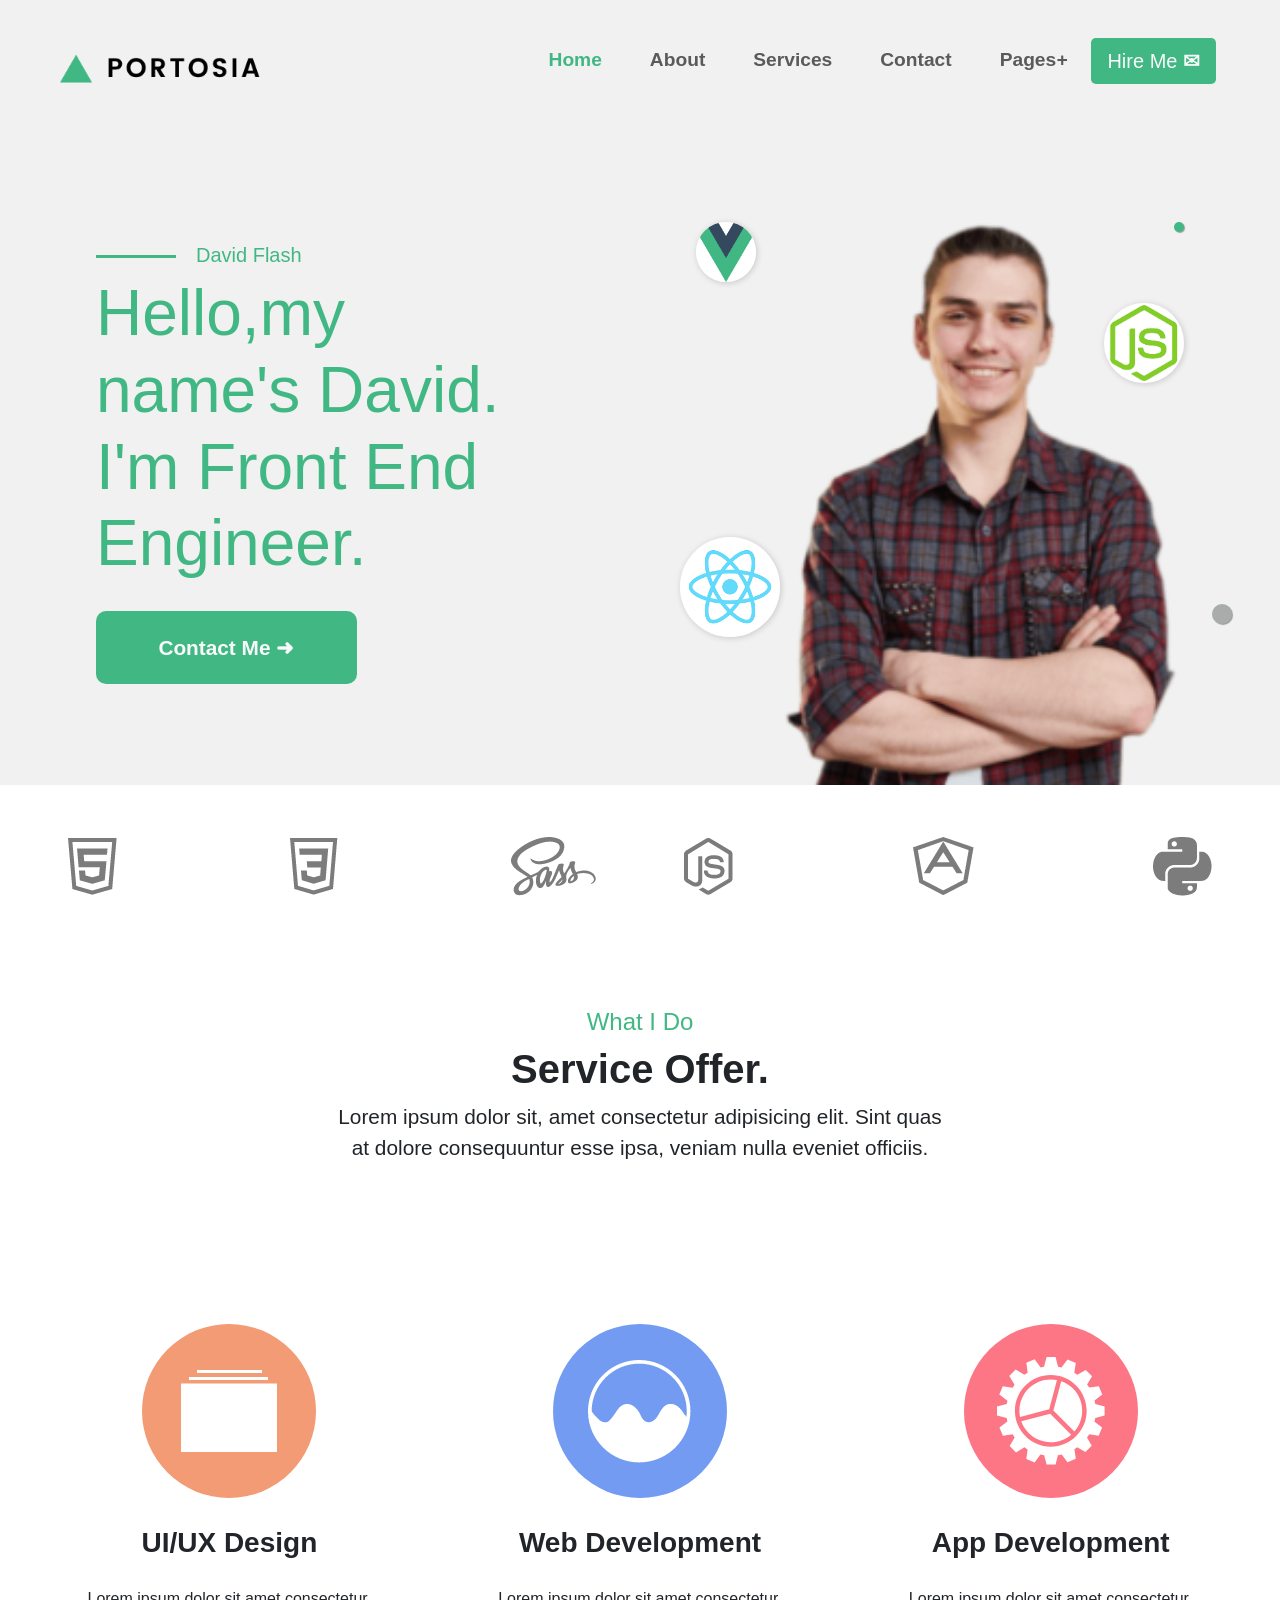
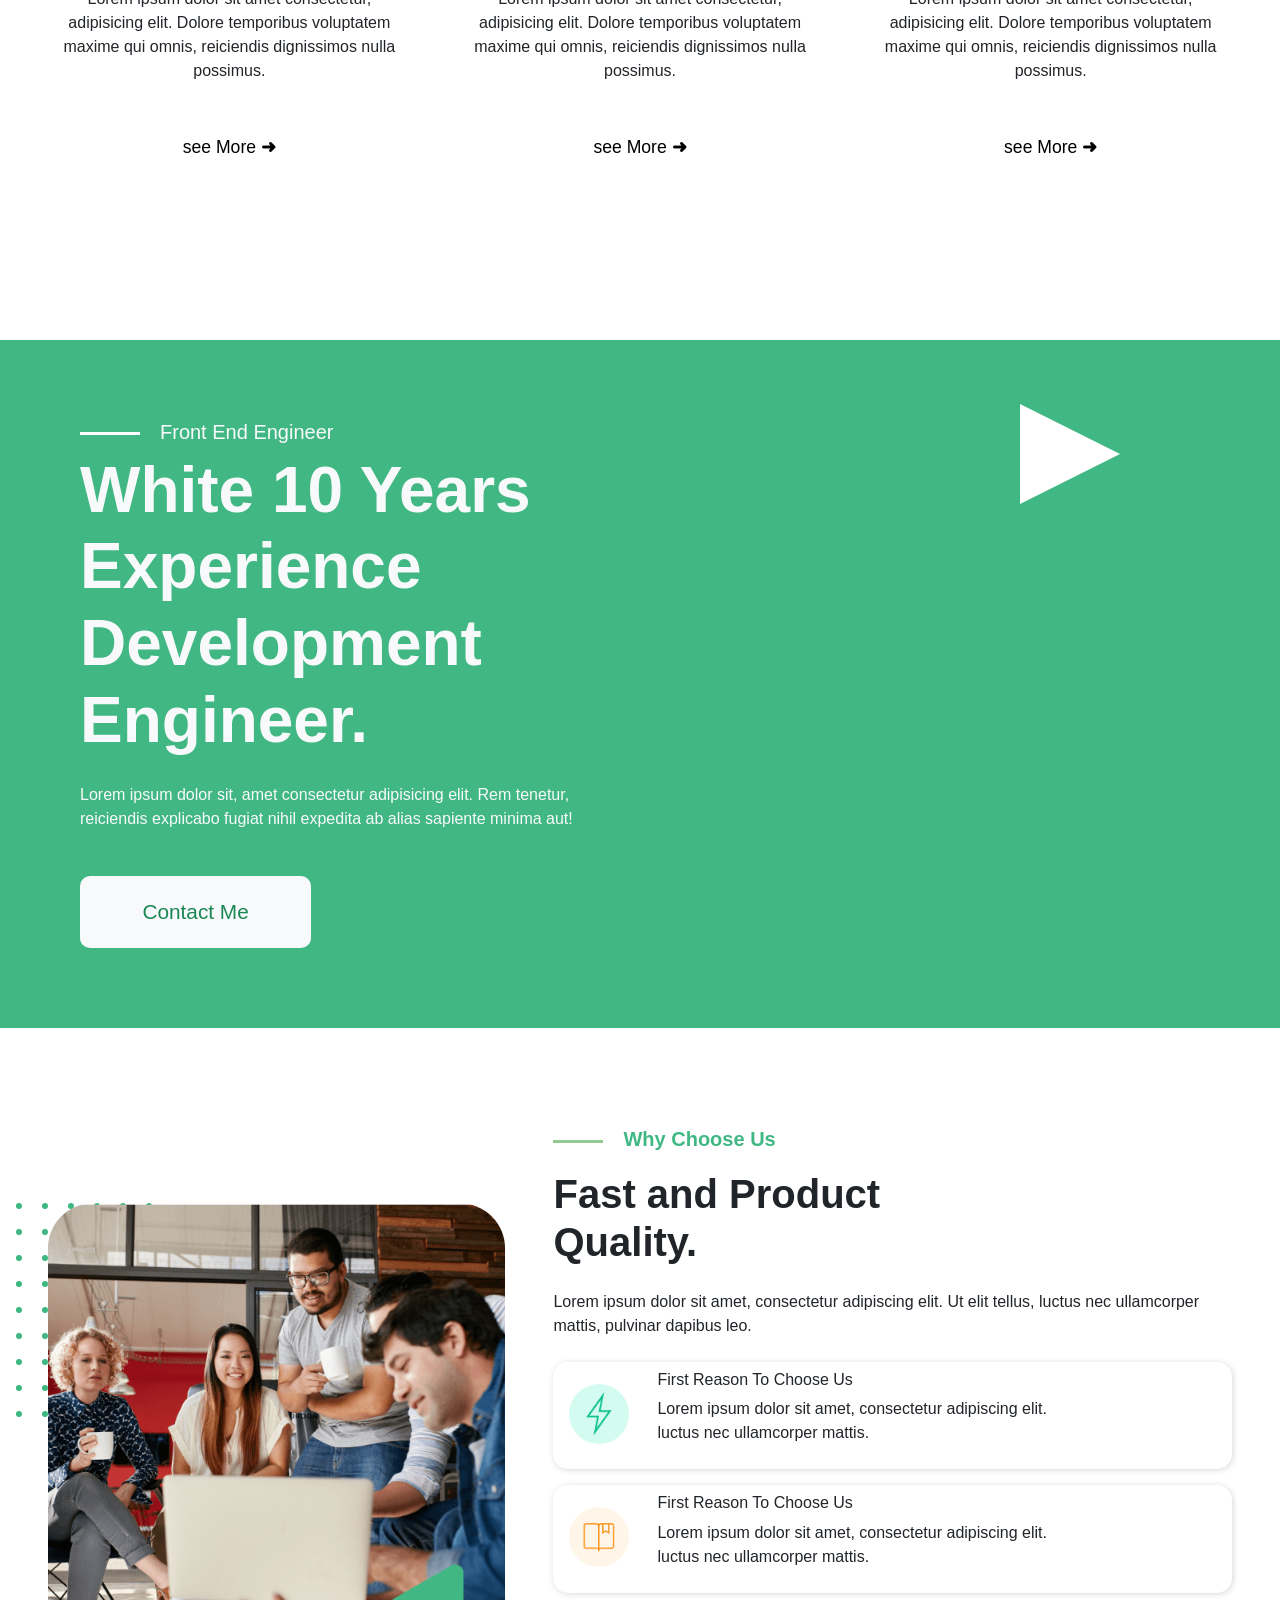
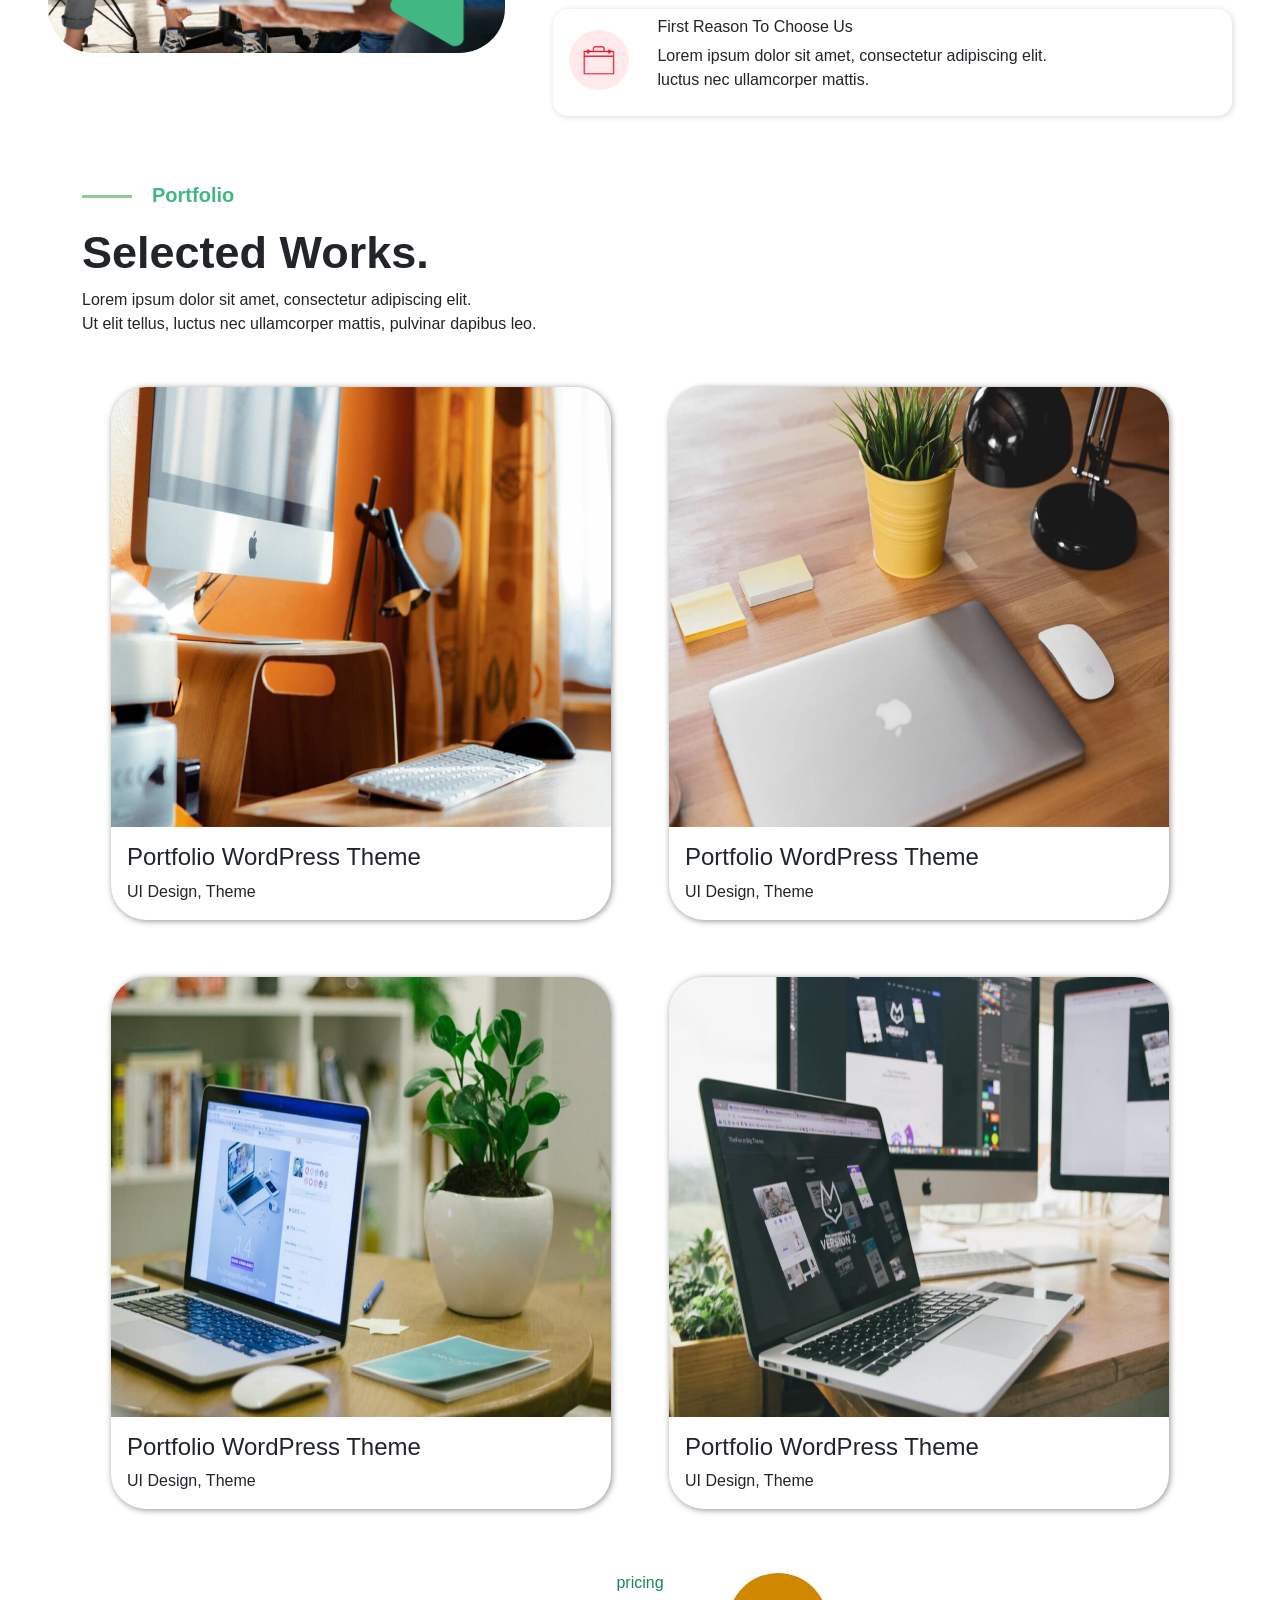
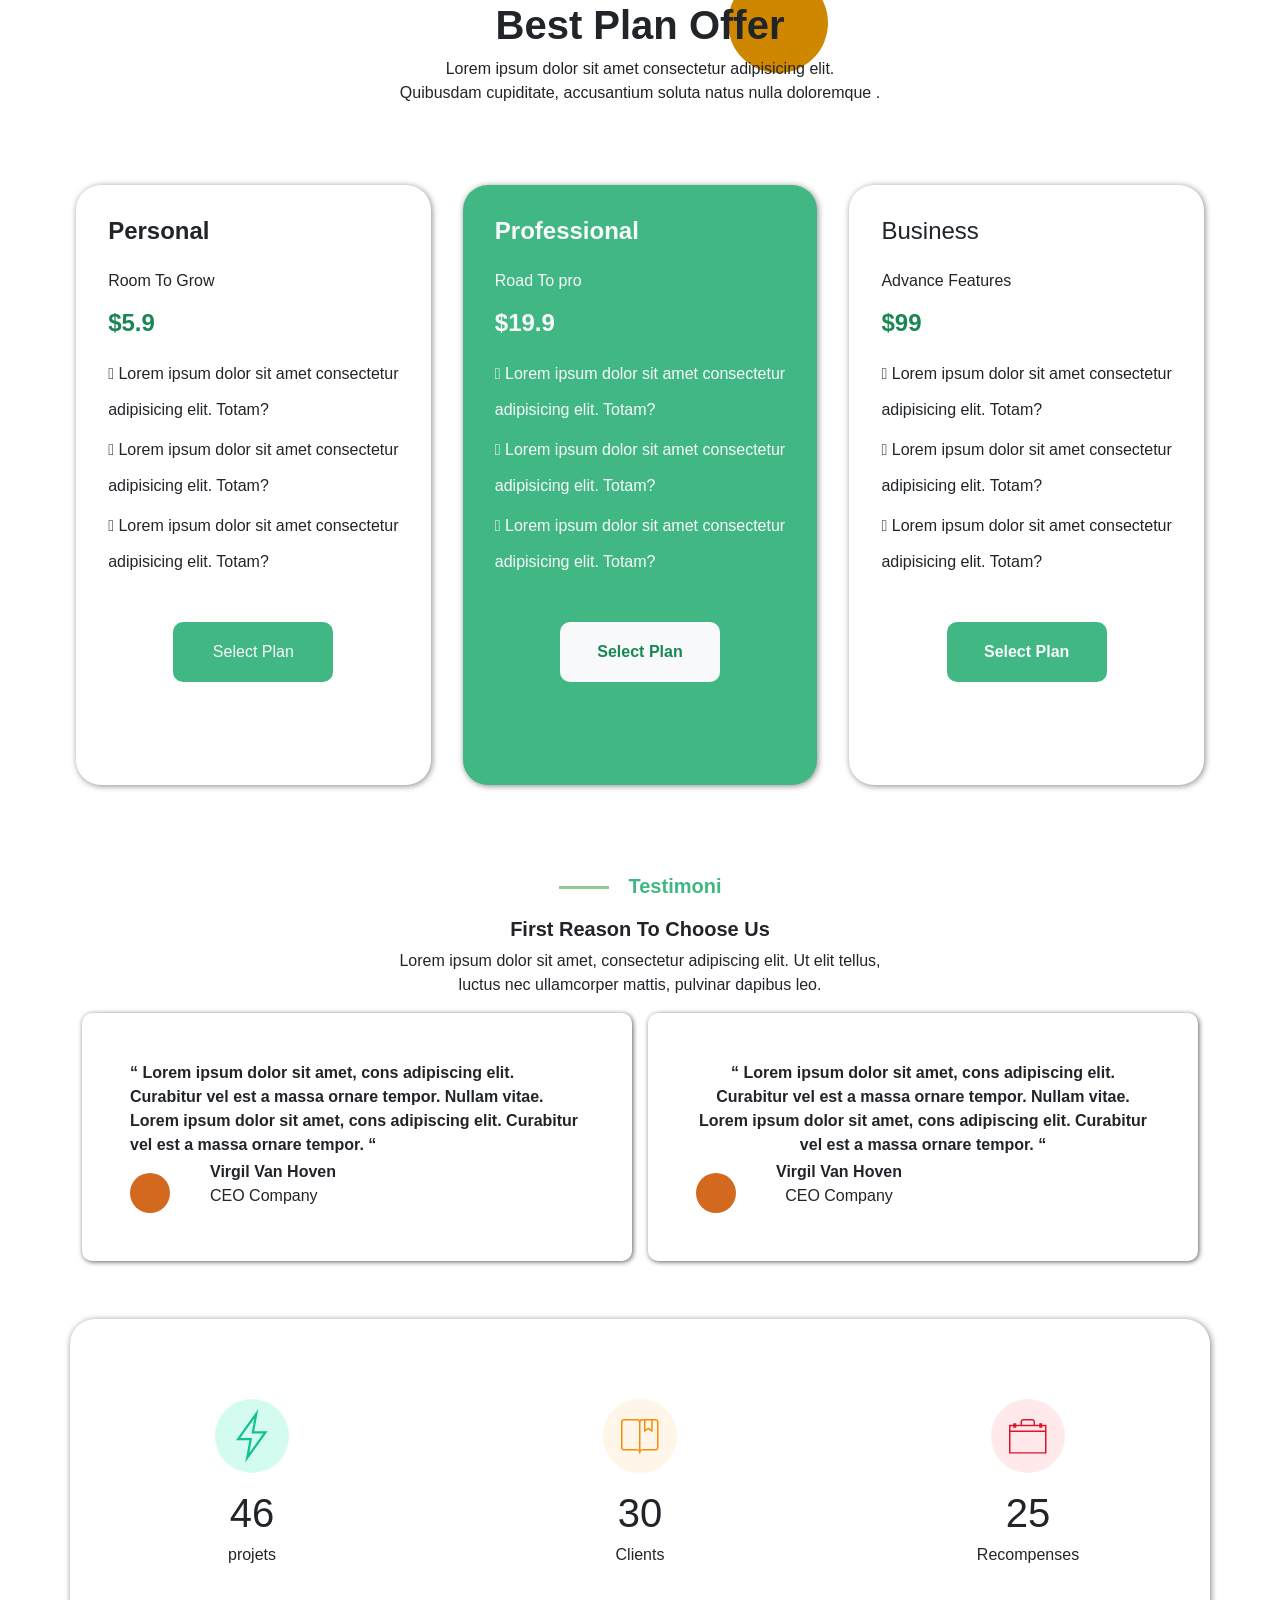
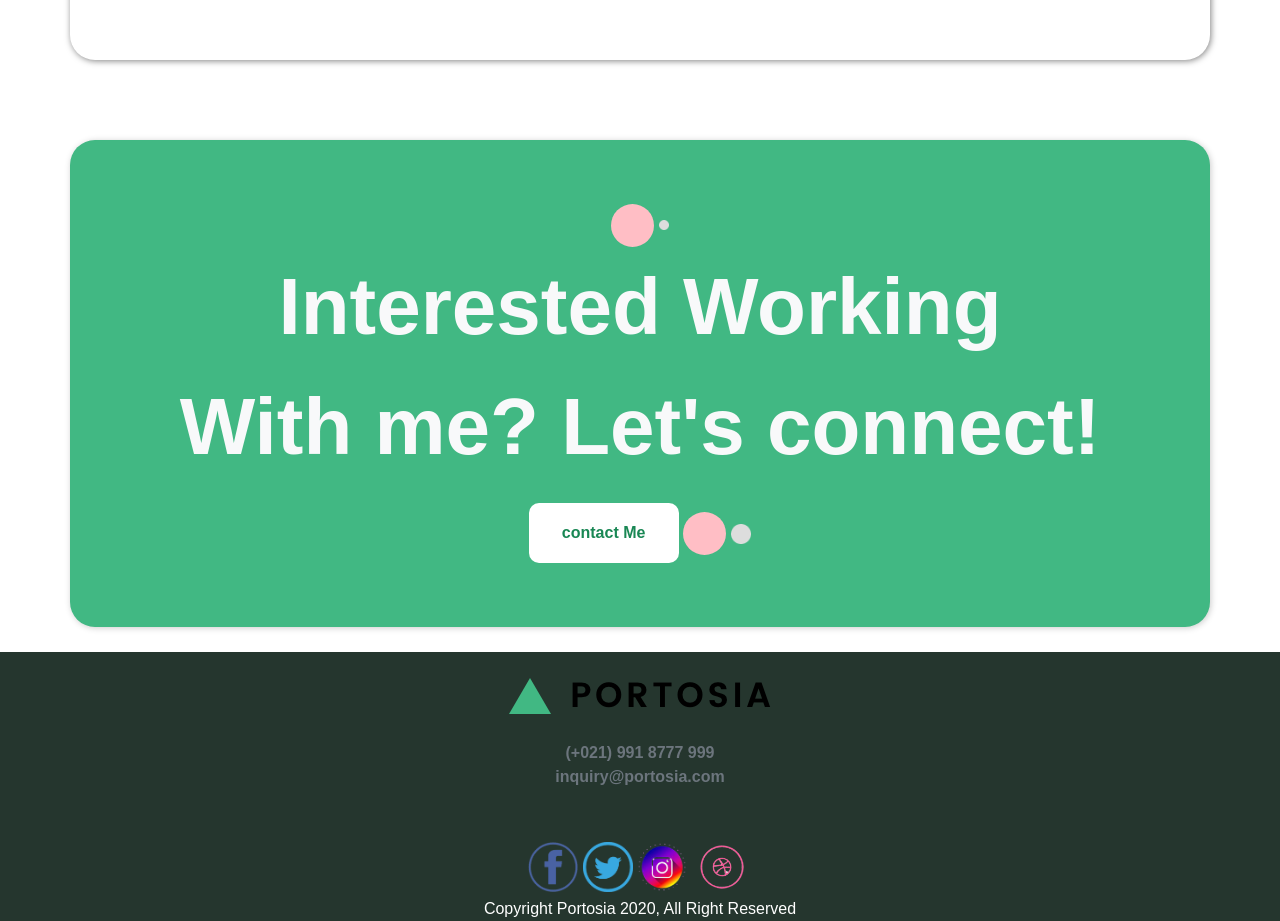
==== commit f3776473: "petite modification au niveau des codes css" ====
--- a/index.html
+++ b/index.html
@@ -9,10 +9,7 @@
     <link rel="stylesheet" href="style/fontawesome.css">
      <link rel="stylesheet" href="css/bootstrap.min.css">
      <link rel="stylesheet" href="css1/chal.css">
-     <link rel="stylesheet" href="https://stackpath.bootstrapcdn.com/bootstrap/4.3.1/css/bootstrap.min.css">
-     <script src="https://ajax.googleapis.com/ajax/libs/jquery/1.12.4/jquery.min.js"></script>
-     <script src="https://stackpath.bootstrapcdn.com/bootstrap/4.3.1/js/bootstrap.min.js"></script>
-     <link rel="stylesheet" href="https://use.fontawesome.com/releases/v5.7.0/css/all.css" integrity="sha384-lZN37f5QGtY3VHgisS14W3ExzMWZxybE1SJSEsQp9S+oqd12jhcu+A56Ebc1zFSJ" crossorigin="anonymous">
+   
      <link rel="stylesheet" href="styles.css">
     <title>Document</title>
 </head>
@@ -179,86 +176,60 @@
        * ! WORK-IMAGES
 **/ -->
  
-<div class="container">
-  
-    <div class="card-group">
-      <div class="card">
-        <div class="card-body text-center">
-            <img src="imgs/people-meeting-2-1.png" alt="" width="450px" height="440px" class="people">
-            <img src="imgs/dots-icon-1.png" alt="" class="point-point" width="136px" height="214px">
-            <img src="imgs/triangle-green-1.png" alt="" class="triangle" width="123px" height="118px">
-        </div>
-      </div>
-
-
-
-      <div class="card">
-        <div class="card-body text-center">
-            <div class="poukoi">
-                <hr class="hachere"></hr>
-                <p class="why">Why Choose Us</p>
-            </div>
-
-
-            <div class="fast-lorem">
-                <h1>Fast and Product <br>
-                    Quality.
-                </h1>
-
-                <p class="lorem">
-                    Lorem ipsum dolor sit amet, consectetur adipiscing elit.
-                    Ut elit tellus, luctus nec ullamcorper mattis, 
-                    pulvinar dapibus leo.
-                </p>
-            </div>
-
-
-            <div class="media medias">
-                <img src="imgs/icon-light-1.png" class="align-self-center mr-3" style="width:60px">
-                <div class="media-body">
-                <h5 class="text-left">First Reason To Choose Us</h5>
-                <p class="text-left">Lorem ipsum dolor sit amet,
-                    consectetur adipiscing elit. 
-                    Ut elit tellus, luctus nec 
+<div class="container-fluid d-flex my_container_jobs  gap-5 justify-content-evenly align-items-center mt-5 p-5">
+
+        <div class="image_meeting">
+            <div class="jobs">
+                <img src="imgs/people-meeting-2-1.png"alt="photo" class="people">
+            </div>
+            <img src="imgs/dots-icon-1.png" alt="" class="meeting_image" width="136px" height="214px">
+            <img src="imgs/triangle-green-1.png" alt="" class="meeting_triangle" width="123px" height="118px">
+        </div>
+        <div class="why_choose_us">
+            <p class="why">Why Choose Us</p>
+            <h1 class="fw-bold">Fast and Product <br>
+                Quality.
+            </h1>
+            <p class="lorem mt-4 mb-4">
+                Lorem ipsum dolor sit amet, consectetur adipiscing elit.
+                Ut elit tellus, luctus nec ullamcorper mattis, 
+                pulvinar dapibus leo.
+            </p>
+            <div class="medias">
+                <img src="imgs/icon-light-1.png" style="width:60px">
+            <h6 >First Reason To Choose Us</h6>
+            <p>Lorem ipsum dolor sit amet,
+                consectetur adipiscing elit.  <br> luctus nec 
+                ullamcorper mattis.
+            </p>
+            </div>
+            
+            <div class=" medias"> 
+                
+                <img src="imgs/icon-briefcast-1.png" style="width:60px">
+                <h6 >First Reason To Choose Us</h6>
+                <p>Lorem ipsum dolor sit amet,
+                    consectetur adipiscing elit. <br> luctus nec 
                     ullamcorper mattis.
                 </p>
-                </div>
-            </div>
-
-            <div class="media medias">
-                <img src="imgs/icon-briefcast-1.png" class="align-self-center mr-3" style="width:60px">
-                <div class="media-body">
-                <h5 class="text-left">First Reason To Choose Us</h5>
-                <p class="text-left">Lorem ipsum dolor sit amet,
-                    consectetur adipiscing elit. 
-                    Ut elit tellus, luctus nec 
+               
+            </div>
+            <div class="medias">
+                    <img src="imgs/icon-bookmark-1.png" style="width:60px">
+                <h6>First Reason To Choose Us</h6>
+                <p >Lorem ipsum dolor sit amet,
+                    consectetur adipiscing elit. <br> luctus nec 
                     ullamcorper mattis.
                 </p>
-                </div>
-            </div>
-
-            <div class="media medias">
-                <img src="imgs/icon-bookmark-1.png" class="align-self-center mr-3" style="width:60px">
-                <div class="media-body">
-                <h5 class="text-left">First Reason To Choose Us</h5>
-                <p class="text-left">Lorem ipsum dolor sit amet,
-                    consectetur adipiscing elit. 
-                    Ut elit tellus, luctus nec 
-                    ullamcorper mattis.
-                </p>
-                </div>
-            </div>
-        </div>
+            </div>
+          
+        </div>
+
       </div>
-      
-    </div>
-
-</div>
-
-    <div class="container Portfolio_images_works">
+
+    <div class="container  Portfolio_images_works">
 
         <div class="poukoi">
-            <hr class="hachere"></hr>
             <p class="why">Portfolio</p>
         </div>
 
@@ -277,7 +248,7 @@
         <div class="d-flex justify-content-between align-items-center flex-wrap">
               
                 <div class="carte" style="width:500px">
-                      <img class="img1" src="imgs/pexels-tom-swinnen-10346462-1-1024x682.jpg" alt="Card image" width="550px" height="440px"  style="width:100%">
+                      <img class="img1 image-fluid" src="./imgs/pexels-tom-swinnen-10346462-1-1024x682.jpg" alt="Card image" width="550px" height="440px"  style="width:100%">
                       <div class="card-body">
                         <h4 class="card-title">Portfolio WordPress Theme</h4>
                         <p class="card-text">UI Design, Theme</p>
@@ -285,7 +256,7 @@
                 </div>
                 
                 <div class="cartes" style="width:500px">
-                      <img class="img1" src="imgs/pexels-toni-cuenca-577558-1-1024x682.jpg" alt="Card image" width="550px" height="440px"  style="width:100%">
+                      <img class="img1 image-fluid" src="./imgs/pexels-toni-cuenca-577558-1-1024x682.jpg" alt="Card image" width="550px" height="440px"  style="width:100%">
                       <div class="card-body">
                         <h4 class="card-title">Portfolio WordPress Theme</h4>
                         <p class="card-text">UI Design, Theme</p>
@@ -298,7 +269,7 @@
     <div class="container marge">
         <div class=" d-flex justify-content-between align-items-center flex-wrap">
                 <div class="carte" style="width:500px">
-                      <img class="img1" src="imgs/pexels-tranmautritam-68763-1-1024x682.jpg" alt="Card image" width="550px" height="440px"  style="width:100%">
+                      <img class="img1 image-fluid" src="./imgs/pexels-tranmautritam-68763-1-1024x682.jpg" alt="Card image" width="550px" height="440px"  style="width:100%">
                       <div class="card-body">
                         <h4 class="card-title">Portfolio WordPress Theme</h4>
                         <p class="card-text">UI Design, Theme</p>
@@ -306,7 +277,7 @@
                 </div>
                 
                 <div class="cartes" style="width:500px">
-                      <img class="img1" src="imgs/pexels-tranmautritam-285814-1-1024x682.jpg" alt="Card image" width="550px" height="440px"  style="width:100%">
+                      <img class="img1 image-fluid" src="imgs/pexels-tranmautritam-285814-1-1024x682.jpg" alt="Card image" width="550px" height="440px"  style="width:100%">
                       <div class="card-body">
                         <h4 class="card-title">Portfolio WordPress Theme</h4>
                         <p class="card-text">UI Design, Theme</p>
@@ -388,10 +359,10 @@
     </div>
 
 
-    <div class="card-deck">
-      <div class="card ">
+    <div class="d-flex commentaire_texte gap-3">
+      <div class="card border-0">
         <div class="card-body ">
-         <p class="text-left text-noir">
+         <p class="fw-bold">
             “ Lorem ipsum dolor sit amet, 
             cons adipiscing  elit. Curabitur
              vel est a massa ornare tempor.  
@@ -407,9 +378,9 @@
 
         </div>
       </div>
-      <div class="card">
+      <div class="card border-0">
         <div class="card-body text-center">
-            <p class="text-left text-noir">
+            <p class="fw-bold">
                 “ Lorem ipsum dolor sit amet, 
                 cons adipiscing elit. Curabitur
                  vel est a massa ornare tempor. 
@@ -438,8 +409,8 @@
     <!-- /**
        * ! footer
 **/ -->
-<div class="container">
-    <div class="row">
+<div class="container pied-bas">
+    <div class="row gap-0">
         <article class="col">
             <img src="image/icon-light-1.png" alt="photo">
             <p>
@@ -494,7 +465,7 @@
             <b class="icon">
          <img src="image/dribbble-removebg-preview.png" height="60px" alt="dri">
             </b>
-             <p class="fw-bold my-5">Copyright Portosia 2020, All Right Reserved</p>
+             <p class="m-0 p-0">Copyright Portosia 2020, All Right Reserved</p>
     </footer>
      <!-- /**
        * ! footer
--- a/style.css
+++ b/style.css
@@ -199,12 +199,9 @@
     right:2em;
     box-shadow: 1px 1px 1px rgba(0, 0, 0, 0.356);
 }
-
-
 /**
  * !  STYLE HEADER_BIENVENUE AVEC IMAGE ET HELLO
-                    **/
-                   
+                    **/            
 /**
  * !  STYLE LOGO
 **/
@@ -300,20 +297,61 @@
     top:4em;
     right:10em;
     transition: 0.6s ease-in-out all;
-    
-  
 }
 .experience_triangle:hover{
     transform: rotate(20deg);
 }
-
-
 /**
  * !  STYLE  EXPERIENCES DEVELOPMENT ENGINEER
 **/
 
-
-
+ /**
+ * !  STYLE PRIX
+**/ 
+
+.prix .one,.prix .two,.prix .three{
+    height: 600px;
+    background:white;
+    box-shadow: 1px 1px 6px rgba(0, 0, 0, 0.466);
+    padding: 2em;
+    border-radius: 25px;
+  
+}
+.prix .two{
+    background: #41B883 ;
+}
+.prix *{
+    margin-bottom:1em;
+}
+.prix button{
+    width: 160px;
+    height: 60px;
+    background:#41B883;
+    padding: 0 .5em;
+    border-radius: 10px;
+    margin-left:50%;
+    transform: translateX(-50%);
+    margin-top: 2em;
+}
+.prix div {
+   margin: 1em auto;
+}
+.best_plan_offer{
+    position: relative;
+}
+.best_plan_offer .color{
+    position: absolute;
+    right: 35%;
+    top: 0;
+    width: 100px;
+    height: 100px;
+    background: rgb(207, 135, 0);
+    border-radius: 50%;
+    z-index: -1;
+}
+ /**
+ * !  STYLE PRIX
+**/
 
  /**
  * !  style MEDIA QUERIES :1024px;
@@ -350,7 +388,7 @@
     ul{
         display: block;
         position: absolute;
-        top:-70%;
+        top:-200%;
         background-color: rgb(255, 255, 255);
         width: 100%;
         left: 0;
@@ -394,12 +432,9 @@
     }
     .ferme span:nth-child(3){
         transform: rotate(93deg);
-       
-      
-   
     }
     .show{
-        top: 60px;
+        top: 50px;
     }
   
     .liens_pages:hover .pages_sub_liens{
@@ -413,9 +448,9 @@
  * !  style MEDIA QUERIES :1024px;
 **/ 
 
- /**
+/**
  * !  style MEDIA QUERIES :700px;
-**/    
+**/ 
 @media (max-width:700px) {
 
     .header_bienvenue_image .rond_grey{
@@ -450,17 +485,14 @@
        
     }
     .experience_triangle{
-        
         top:1em;
         right:0;
-     
-        
-      
     }
 }
  /**
  * !  style MEDIA QUERIES :700px;
 **/ 
+
 
  /**
  * !  style MEDIA QUERIES :500px;
@@ -497,6 +529,7 @@
  * !  style MEDIA QUERIES :500px;
 **/ 
 
+
  /**
  * !  style MEDIA QUERIES :400px;
 **/ 
@@ -529,61 +562,33 @@
         height: auto;
         margin: 0 auto;
     }
+    .header_bienvenue_image_logo.one{
+        top:0;
+        width: 30px;
+        height: 30px;
+        left:1em;
+        
+    }
+    .header_bienvenue_image .rond_vert{
+        top: 3em;
+        right: 2em;
+    }
+    .header_bienvenue_image_logo.two{
+        right:1em;
+        width: 50px;
+        height: 50px;
+    }
+    .header_bienvenue_image_logo.three{
+        width: 50px;
+         height: 50px;
+        bottom: 23%;
+        left: -1em;
+    }
+    .best_plan_offer .color{
+        right: 10%;
+    }
     
 }
  /**
  * !  style MEDIA QUERIES :400px;
 **/ 
-
-
- /**
- * !  STYLE PRIX
-**/ 
-
-.prix .one,.prix .two,.prix .three{
-    height: 600px;
-    background:white;
-    box-shadow: 1px 1px 6px rgba(0, 0, 0, 0.466);
-    padding: 2em;
-    border-radius: 25px;
-  
-}
-.prix .two{
-    background: #41B883 ;
-}
-.prix *{
-    margin-bottom:1em;
-}
-.prix button{
-    width: 160px;
-    height: 60px;
-    background:#41B883;
-    padding: 0 .5em;
-    border-radius: 10px;
-    margin-left:50%;
-    transform: translateX(-50%);
-    margin-top: 2em;
-}
-.prix div {
-   margin: 1em auto;
-}
-.best_plan_offer{
-    position: relative;
-}
-.best_plan_offer .color{
-    position: absolute;
-    right: 35%;
-    top: 0;
-    width: 100px;
-    height: 100px;
-    background: rgb(207, 135, 0);
-    border-radius: 50%;
-    z-index: -1;
-}
-
-
-
-
- /**
- * !  STYLE PRIX
-**/
--- a/css1/chal.css
+++ b/css1/chal.css
@@ -1,6 +1,6 @@
-.container{
-    background-color: white;
-    border-radius: 25px;
+.pied-bas{
+background-color: white;
+border-radius: 25px;
 box-shadow: 1px 1px 6px rgba(7, 7, 7, 0.5);
 text-align: center;
 margin-top: 13em;
@@ -31,7 +31,7 @@
     text-align: center;
     background-color: #25362E;
     color: white;
-    padding: 2em;
+    margin: 0;
 }
 .footer *{
     margin-top: 1em;
@@ -39,4 +39,13 @@
 .icon{
     display: inline-block;
     
+}
+@media (max-width:500px) {
+    .vert p{
+        font-size: 3em;
+    }
+    .footer{
+        
+        padding: 1em;
+    }
 }
--- a/styles.css
+++ b/styles.css
@@ -1,50 +1,26 @@
-.medias{
-    border-radius: 25px;
-   border-style: ridge;
-   
-   margin-bottom: 5px;
-}
-
-.medias:hover{
-    transform: scale(1.0);
-    transition: 0.1s all;
-}
-
-
-.medias:hover{
-    transition: 0.5s all;
-    box-shadow: 5px 2px 2px 5px rgba(18, 18, 59, 0.5);
-
-}
-
-.hachere{
-    position: relative;
-    bottom: 8px;
-    width: 45px;
-    height: 1px;
-    background-color: #41b883;
-}
-
-.poukoi{
-    display: flex;
-    align-items: center;
-    width: 220px;
-}
 
 .why{
     font-weight: bold;
     color: #41b883;
     font-size: 20px;
 }
+.why::before{
+   content: "";
+   background-color: rgb(146, 202, 146);
+   width:50px;
+   height: 3px;
+   display: inline-block;
+   vertical-align: middle;
+   margin-right: 1em;
+}
 
-.lorem{
-    font-size: 17px;
+.card .lorem{
+    font-weight: 400;
+    color: rgb(83, 83, 83);
+    font-size: 1.1em;
 }
 
 
-h1,h5{
-    font-size: 40px;
-}
 
 .fast-lorem{
 margin-right: 45px;
@@ -54,38 +30,67 @@
 
 
 /* persone-poiny-point-triangle */
+.people {
+    border-radius: 10%; 
+}
+.meeting_image,.meeting_triangle{
+    position: absolute;
+}
+.meeting_image{
+    top: 0;
+    left: -2em;
+    z-index: -1;
+}
+.meeting_triangle{
+    bottom: 0;
+    right: 0;
+}
+.image_meeting{
+    position: relative;
+    
+}
+.jobs{
+    width: 100%;
+    height: auto;
+}
+.jobs img{
+    width: 100%;
+    height: 100%;
+    object-fit: cover;
+}
+
+.why_choose_use{
+    flex: 1;
+   
+}
+
+/* persone-poiny-point-triangle */
+
+/* medias */
+
+.medias{
+    border-radius: 15px;
+    box-shadow: 1px 1px 6px rgba(0, 0, 0, 0.158);
+    transition: 0.6s all ease;
+    margin-bottom: 1em;
+    position: relative;
+    padding: .5em;
+ }
+ .medias h6,.medias P{
+     margin-left: 6em;
+ }
+ 
+ .medias:hover{
+     box-shadow: 1px 1px 6px rgba(0, 0, 0, 0.651);
+ }
+ .medias img{
+     position: absolute;
+     left: 1em;
+     top: 20%;
+ }
 
 
-
-
-.people {
-    
-    border-radius: 10%;
-    margin-left: 10px;
-    margin-top: 60px;
-    display: block;
-       
-}
-
-.point-point {
-   
-    position: relative;
-    right: 128px;
-    bottom: 500px;
-    
-    
-  
-}
-
-.triangle {
-  
-   position: relative;
-   right: 0px;
-   left: 120px;
-   bottom: 140px;
-   
-  
-}
+ /* medias */
 
 
 
@@ -95,7 +100,6 @@
     font-size: 45px;
     font-weight: bold;
 }
-
 
 .carte{
     border-radius: 35px 35px 35px 35px;
@@ -172,22 +176,23 @@
     display: flex;
     align-items: center;
 }
-@media (max-width:500px) {
-    .card-body img{
-        width: 300px;
-        height:300px;
+.card{
+    border-radius: 10px;
+    padding: 2em;
+    box-shadow: 1px 1px 5px rgba(0, 0, 0, 0.63);
+}
+@media (max-width:800px) {
+    .my_container_jobs {
+        flex-direction: column;
+      
     }
-    .triangle{
-        left: 10px;
+}
+@media (max-width:700px) {
+    .commentaire_texte {
+        flex-direction: column;
+      
     }
-    .people{
-        margin: 0;
-    }
-    .point-point{
-        width: 100px;
-        height: 100px;
-    }
-    
 }
 
 
+
